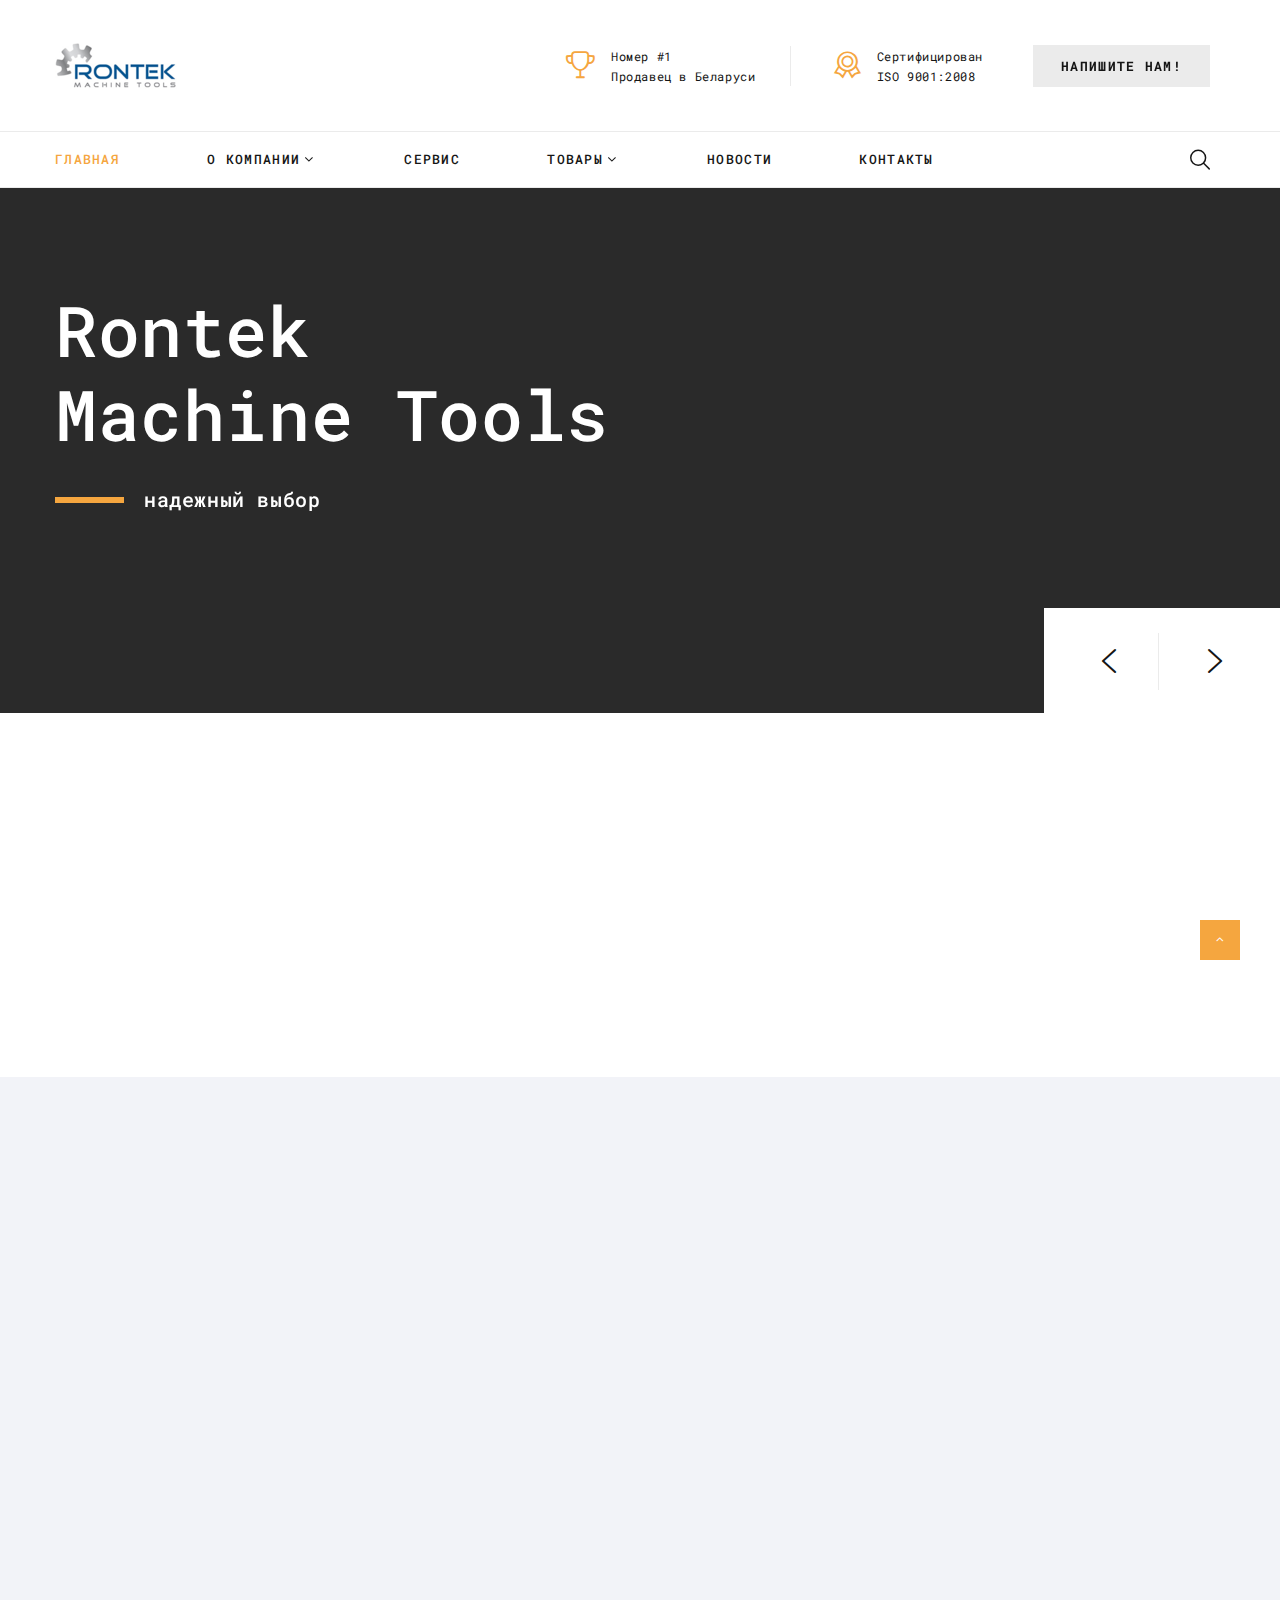
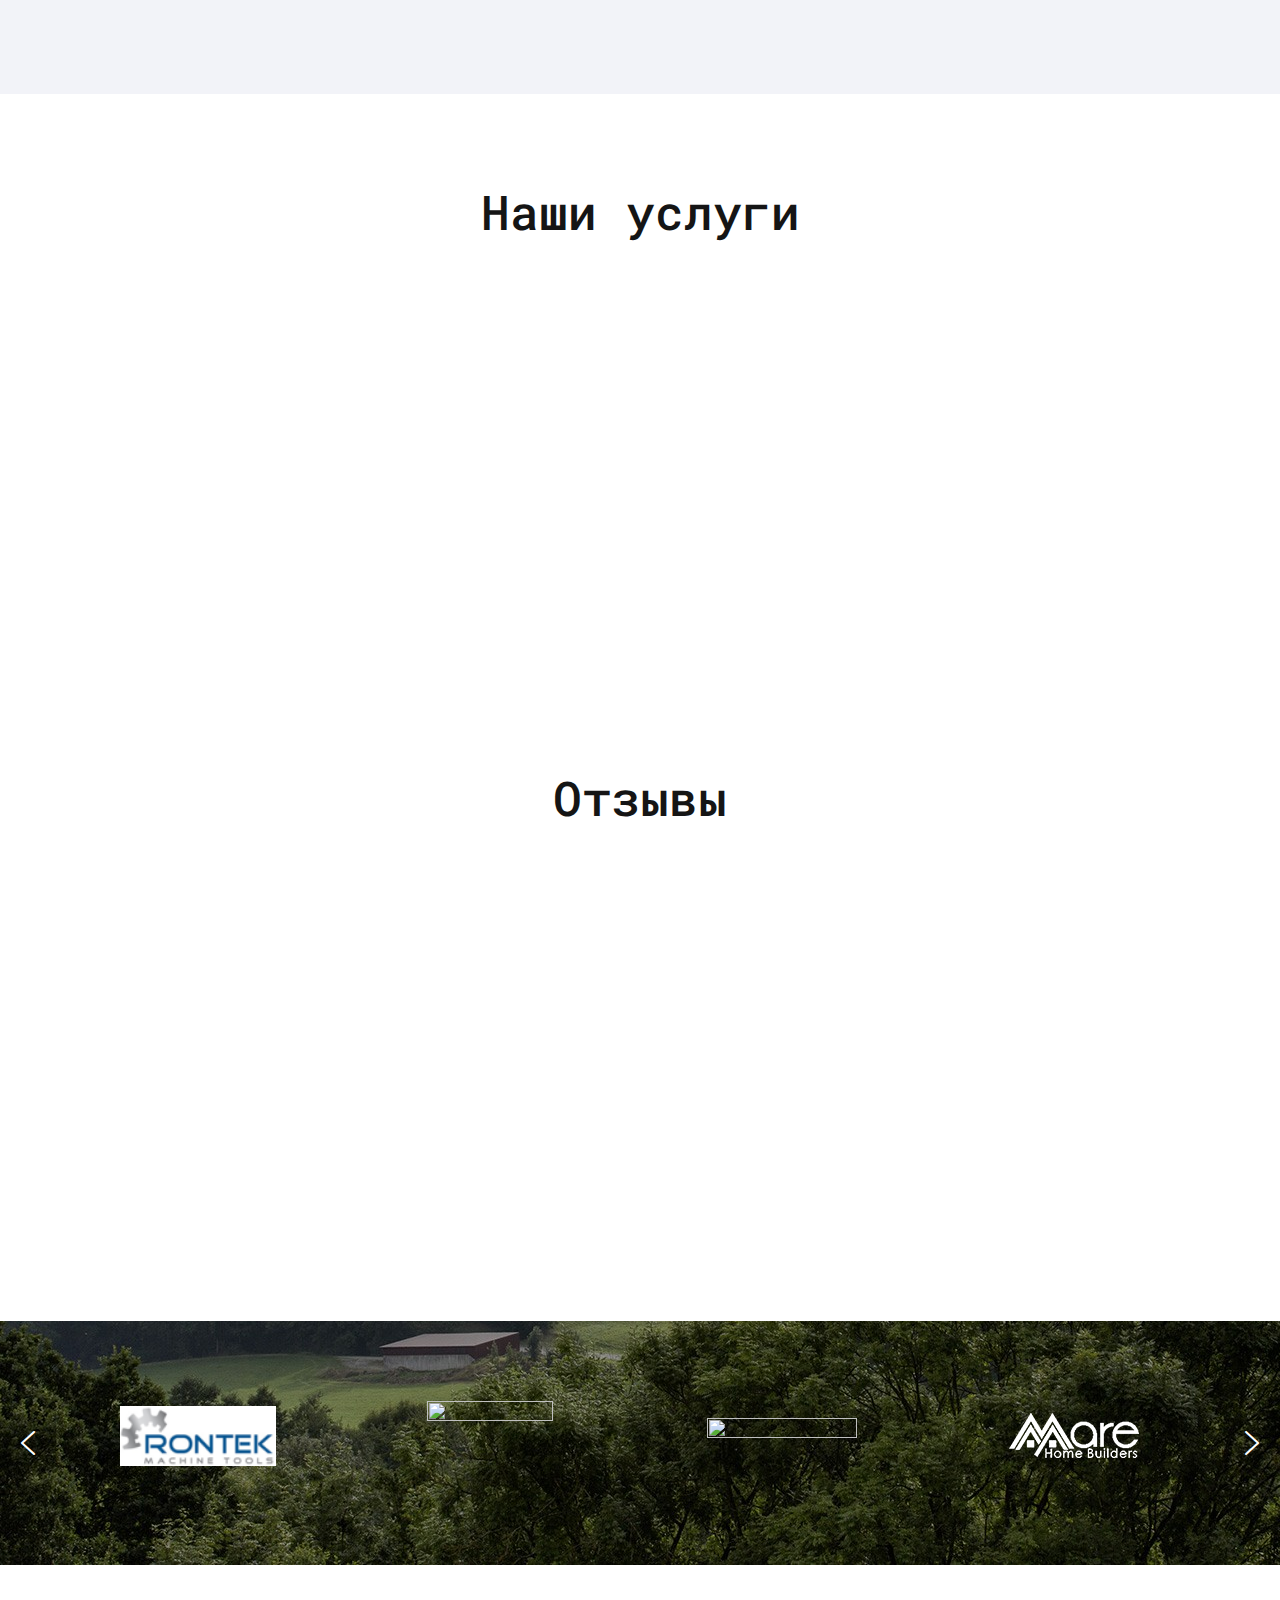
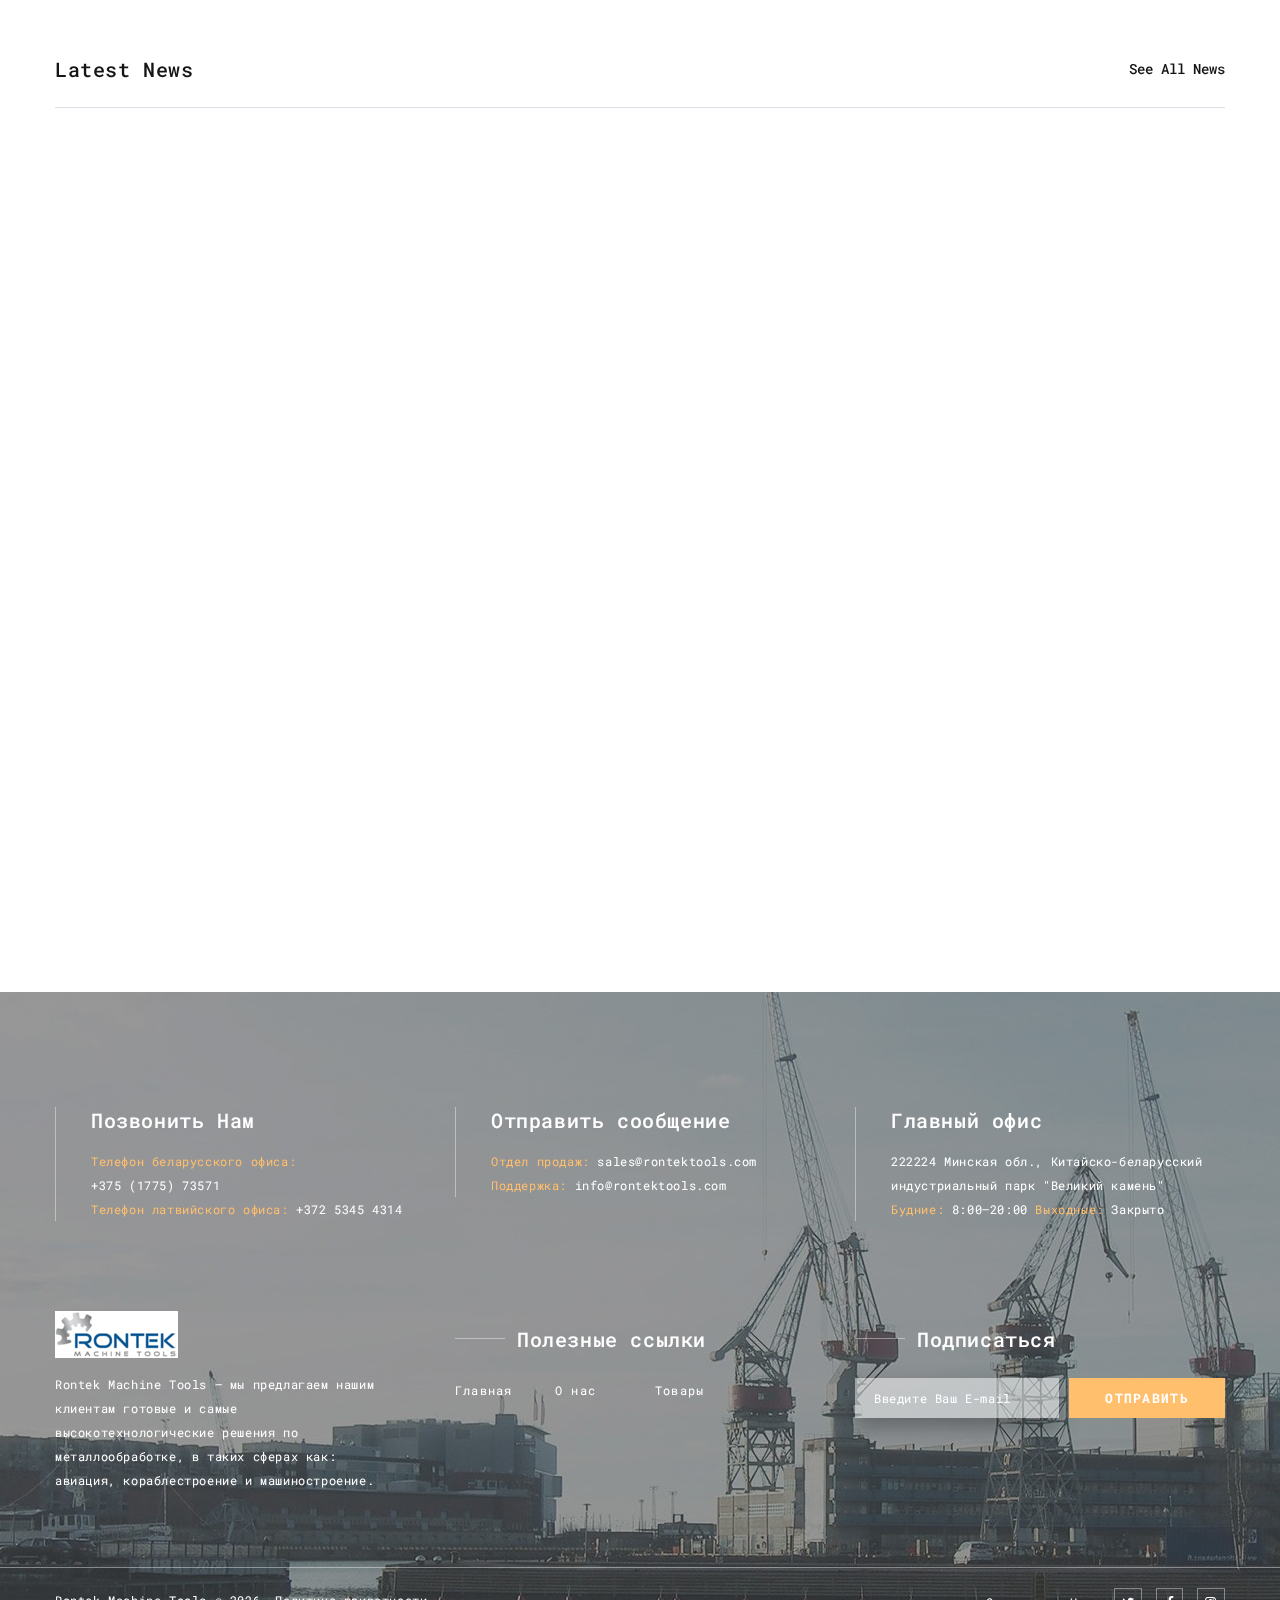
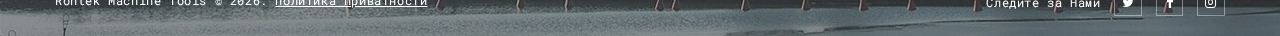
==== index.html @ a6668948 "bugs fixed" ====
<!DOCTYPE html>
<html class="wide wow-animation" lang="en">
  <head>
    <!-- Site Title-->
    <title>Rontek</title>
    <meta name="format-detection" content="telephone=no">
    <meta name="viewport" content="width=device-width, height=device-height, initial-scale=1.0">
    <meta http-equiv="X-UA-Compatible" content="IE=edge">
    <meta charset="utf-8">
    <link rel="icon" href="images/favicon.ico" type="image/x-icon">
    <!-- Stylesheets-->
    <link rel="stylesheet" type="text/css" href="//fonts.googleapis.com/css?family=Roboto+Mono:300,400,500,700">
    <link rel="stylesheet" href="css/bootstrap.css">
    <link rel="stylesheet" href="css/style.css">
		<!--[if lt IE 10]>
    <div style="background: #212121; padding: 10px 0; box-shadow: 3px 3px 5px 0 rgba(0,0,0,.3); clear: both; text-align:center; position: relative; z-index:1;"><a href="http://windows.microsoft.com/en-US/internet-explorer/"><img src="images/ie8-panel/warning_bar_0000_us.jpg" border="0" height="42" width="820" alt="You are using an outdated browser. For a faster, safer browsing experience, upgrade for free today."></a></div>
    <script src="js/html5shiv.min.js"></script>
		<![endif]-->
  </head>
  <body>
    <!-- Page Loader-->
    <div id="page-loader">
      <div class="page-loader-logo">
        <div class="brand">
          <div class="brand__name"><img src="images/logo-123x47.png" alt="" width="123" height="47"/>
          </div>
        </div>
      </div>
      <div class="page-loader-body">
        <div id="loadingProgressG">
          <div class="loadingProgressG" id="loadingProgressG_1"></div>
        </div>
      </div>
    </div>
    <!-- Page-->
    <div class="page">
      <!-- Page Header -->
      <header class="page-header section">
        <!-- RD Navbar-->
        <div class="rd-navbar-wrap">
          <nav class="rd-navbar" data-layout="rd-navbar-fixed" data-sm-layout="rd-navbar-fixed" data-sm-device-layout="rd-navbar-fixed" data-md-layout="rd-navbar-static" data-md-device-layout="rd-navbar-fixed" data-lg-device-layout="rd-navbar-static" data-lg-layout="rd-navbar-static" data-stick-up-clone="false" data-md-stick-up-offset="113px" data-lg-stick-up-offset="138px" data-md-stick-up="true" data-lg-stick-up="true">
            <div class="rd-navbar-aside-outer">
              <div class="rd-navbar-aside">
                <!-- RD Navbar Panel -->
                <div class="rd-navbar-panel">
                  <button class="rd-navbar-toggle" data-rd-navbar-toggle=".rd-navbar-nav-wrap"><span></span></button>
                  <!-- RD Navbar Brand-->
                  <div class="rd-navbar-brand"><a class="brand" href="index.html">
                      <div class="brand__name"><img src="images/logo-123x47.png" alt="" width="123" height="47"/>
                      </div></a></div>
                </div>
                <!-- RD Navbar Content-->
                <div class="rd-navbar-content-outer">
                  <div class="rd-navbar-content__toggle rd-navbar-static--hidden" data-rd-navbar-toggle=".rd-navbar-content"><span></span></div>
                  <div class="rd-navbar-content">
                    <ul class="rd-navbar-items-list"> 
                      <li>
                        <div class="unit unit-spacing-sm unit-horizontal unit-middle">
                          <div class="unit__left"><span class="icon icon-md icon-primary fl-bigmug-line-trophy55"></span></div>
                          <div class="unit__body">
                            <p>Номер #1 <br> Продавец в Беларуси </p>
                          </div>
                        </div>
                      </li>
                      <li>
                        <div class="unit unit-spacing-sm unit-horizontal unit-middle">
                          <div class="unit__left"><span class="icon icon-md icon-primary fl-bigmug-line-circular220"></span></div>
                          <div class="unit__body">
                            <p>Сертифицирован <br> ISO 9001:2008</p>
                          </div>
                        </div>
                      </li>
                    </ul>
                    <div class="rd-navbar-content__item"><a class="button button-xs button-lighter" href="contacts.html">Напишите нам!</a></div>
                  </div>
                </div>
              </div>
            </div>
            <div class="rd-navbar-main-outer">
              <div class="rd-navbar-main">
                <!-- RD Navbar Nav -->
                <div class="rd-navbar-nav-wrap">
                  <!-- RD Navbar Search-->
                  <div class="rd-navbar-search rd-navbar-search-toggled">
                    <button class="rd-navbar-search-toggle" data-rd-navbar-toggle=".rd-navbar-search"></button>
                    <form class="rd-search" action="search-results.html" data-search-live="rd-search-results-live" method="GET">
                      <div class="form-wrap">
                        <input class="form-input" id="rd-navbar-search-form-input" type="text" name="s" autocomplete="off">
                        <label class="form-label" for="rd-navbar-search-form-input">Поиск...</label>
                      </div>
                      <button class="rd-navbar-search-submit" type="submit"></button>
                      <div class="rd-search-results-live" id="rd-search-results-live"></div>
                    </form>
                  </div>
                  <!-- RD Navbar Nav-->
                  <ul class="rd-navbar-nav">
                    <li class="active"><a href="index.html">Главная</a>
                    </li>
                    <li><a href="coming-soon.html">о компании</a>
                      <!-- RD Navbar Dropdown-->
                      <ul class="rd-navbar-dropdown">
                        <li><a href="coming-soon.html">Руководство</a>
                        </li>
                        <li><a href="coming-soon.html">Отзывы</a>
                        </li>
                      </ul>
                    </li>
                    <li><a href="coming-soon.html">Сервис</a>
                    </li>
                    <li><a href="products.html">Товары</a>
                      <!-- RD Navbar Dropdown-->
                      <ul class="rd-navbar-dropdown">
                          <li>
                              <a href="">Rontek</a>
                              <ul class="rd-navbar-dropdown">
                                  <li><a href="HY-GMC.html">HY-GMC</a></li>
                                  <li><a href="HY-VMC.html">HY-VMC</a></li>
                                  <li><a href="HY-VMB.html">HY-VMB</a></li>
                                  <li><a href="RY-GMB.html">RY-GMB</a></li>
                              </ul>
                          </li>
                      </ul>
                    </li>
                    <li><a href="coming-soon.html">Новости</a>
                      <!-- RD Navbar Dropdown-->
<!--                      <ul class="rd-navbar-dropdown">-->
<!--                        <li><a href="single-post.html">Single post</a>-->
<!--                        </li>-->
<!--                      </ul>-->
                    </li>
                    <li><a href="contacts.html">Контакты</a>
                    </li>
<!--                    <li><a href="#">Pages</a>-->
<!--                      <!-- RD Navbar Megamenu-->-->
<!--                      <ul class="rd-navbar-megamenu">-->
<!--                        <li>  -->
<!--                          <h5 class="rd-megamenu-header">Pages 1</h5>-->
<!--                          <ul class="rd-megamenu-list"> -->
<!--                            <li><a href="careers.html">Careers</a></li>-->
<!--                            <li><a href="top-management.html">Top management</a></li>-->
<!--                            <li><a href="invest.html">Invest</a></li>-->
<!--                            <li><a href="testimonials.html">Testimonials</a></li>-->
<!--                            <li><a href="news.html">News</a></li>-->
<!--                            <li><a href="single-post.html">Single post</a></li>-->
<!--                          </ul>-->
<!--                        </li>-->
<!--                        <li>  -->
<!--                          <h5 class="rd-megamenu-header">Pages 2</h5>-->
<!--                          <ul class="rd-megamenu-list"> -->
<!--                            <li><a href="404-page.html">404 page</a></li>-->
<!--                            <li><a href="coming-soon.html">Coming soon</a></li>-->
<!--                            <li><a href="maintenance.html">Maintenance</a></li>-->
<!--                            <li><a href="sitemap.html">Sitemap</a></li>-->
<!--                            <li><a href="search-results.html">Search results</a></li>-->
<!--                            <li><a href="privacy-policy.html">Privacy policy</a></li>-->
<!--                          </ul>-->
<!--                        </li>-->
<!--                        <li>  -->
<!--                          <h5 class="rd-megamenu-header">Elements</h5>-->
<!--                          <ul class="rd-megamenu-list"> -->
<!--                            <li><a href="buttons.html">Buttons</a></li>-->
<!--                            <li><a href="forms.html">Forms</a></li>-->
<!--                            <li><a href="grid-system.html">Grid system</a></li>-->
<!--                            <li><a href="progress-bars.html">Progress bars</a></li>-->
<!--                            <li><a href="tables.html">Tables</a></li>-->
<!--                            <li><a href="tabs-&amp;-accordions.html">Tabs &amp; accordions</a></li>-->
<!--                            <li><a href="typography.html">Typography</a></li>-->
<!--                          </ul>-->
<!--                        </li>-->
<!--                        <li>  -->
<!--                          <h5 class="rd-megamenu-header">Layouts</h5>-->
<!--                          <ul class="rd-megamenu-list"> -->
<!--                            <li><a href="header-default.html">Header Default</a></li>-->
<!--                            <li><a href="header-fullwidth.html">Header Fullwidth</a></li>-->
<!--                            <li><a href="header-sidebar.html">Header Sidebar</a></li>-->
<!--                            <li><a href="footer-modern.html">Footer Modern</a></li>-->
<!--                            <li><a href="footer-corporate.html">Footer Corporate</a></li>-->
<!--                            <li><a href="footer-classic.html">Footer Classic</a></li>-->
<!--                          </ul>-->
<!--                        </li>-->
<!--                      </ul>-->
<!--                    </li>-->
                  </ul>
                </div>
              </div>
            </div>
          </nav>
        </div>
      </header>
      <!-- Swiper -->
      <section class="section swiper-slider_style-1">
        <div class="swiper-container swiper-slider swiper-slider_height-1" data-loop="true" data-autoplay="false" data-simulate-touch="false" data-additional-slides="0" data-custom-prev="#swiper-prev" data-custom-next="#swiper-next" data-custom-slide-effect="interLeaveEffect">
          <div class="swiper-wrapper">
            <div class="swiper-slide bg-gray-dark">
              <div class="slide-inner" style="background-image: url(images/Header-1.jpg);">
                <div class="swiper-slide-caption">
                  <div class="shell">
                    <h1 data-caption-animate="fadeInUpSmall">Rontek <br> Machine Tools</h1>
                    <div class="object-decorated"><span class="object-decorated__divider" data-caption-animate="fadeInRightSmall" data-caption-delay="300"></span>
                      <h4 data-caption-animate="fadeInRightSmall" data-caption-delay="550">надежный выбор</h4>
                    </div>
                  </div>
                </div>
              </div>
            </div>
            <div class="swiper-slide bg-gray-dark">
              <div class="slide-inner" style="background-image: url(images/Header-2.jpg);">
                <div class="swiper-slide-caption">
                  <div class="shell">
                    <h1 data-caption-animate="fadeInUpSmall">Высокотехнологичные <br> Решения</h1>
                    <div class="object-decorated"><span class="object-decorated__divider" data-caption-animate="fadeInRightSmall" data-caption-delay="300"></span>
                      <h4 data-caption-animate="fadeInRightSmall" data-caption-delay="550">для Вашего производства</h4>
                    </div>
                  </div>
                </div>
              </div>
            </div>
            <div class="swiper-slide bg-gray-dark">
              <div class="slide-inner" style="background-image: url(images/Header-3.jpg);">
                <div class="swiper-slide-caption">
                  <div class="shell">
                    <h1 data-caption-animate="fadeInUpSmall">Индивидуальный <br> Подход</h1>
                    <div class="object-decorated"> <span class="object-decorated__divider" data-caption-animate="fadeInRightSmall" data-caption-delay="300"></span>
                      <h4 data-caption-animate="fadeInRightSmall" data-caption-delay="550">к каждому покупателю</h4>
                    </div>
                  </div>
                </div>
              </div>
            </div>
          </div>
          <div class="swiper-pagination"></div>
        </div>
        <div class="swiper-navigation swiper-navigation_modern">
          <div class="swiper-button-prev" id="swiper-prev"></div>
          <div class="swiper-button-next" id="swiper-next"></div>
        </div>
      </section>

      <!-- Production-->
      <section class="section section-md bg-white">
        <div class="shell shell-wide wow fadeInUpSmall" data-wow-offset="150">
          <!-- Owl Carousel-->
          <div class="owl-carousel owl-carousel_style-2" data-items="1" data-sm-items="2" data-md-items="3" data-lg-items="4" data-dots="true" data-nav="false" data-stage-padding="15" data-loop="true" data-margin="30" data-mouse-drag="false">
            <div class="item"><a class="thumb-corporate" href="HY-GMC.html">
                <div class="thumb-corporate__inner"><img src="images/Product HY-GMC.jpg" alt="" width="370" height="303"/>
                </div>
                <p class="thumb-corporate__title">HY-GMC серия</p></a></div>
            <div class="item"><a class="thumb-corporate" href="HY-VMC.html">
                <div class="thumb-corporate__inner"><img src="images/Product HY-VMC.jpg" alt="" width="370" height="303"/>
                </div>
                <p class="thumb-corporate__title">HY-VMC серия</p></a></div>
            <div class="item"><a class="thumb-corporate" href="HY-VMB.html">
                <div class="thumb-corporate__inner"><img src="images/Product HY-VMB.png" alt="" width="370" height="303"/>
                </div>
                <p class="thumb-corporate__title">HY-VMB серия</p></a></div>
            <div class="item"><a class="thumb-corporate" href="RY-GMB.html">
                <div class="thumb-corporate__inner"><img src="images/Product RY-GMB.jpg" alt="" width="370" height="303"/>
                </div>
                <p class="thumb-corporate__title">RY-GMB серия</p></a></div>
          </div>
        </div>
      </section>

      <!-- На рынке с 2017-->
      <section class="section section-md bg-gray-4">
        <div class="shell">
          <div class="range range-50 range-sm-center range-md-reverse range-md-justify range-md-middle">
            <div class="cell-sm-10 cell-md-6 cell-lg-5 wow fadeInRight">
              <div class="block-wrap-1">
                <h2><span>На рынке</span><span class="object-decorated object-decorated_inline" style="max-width: 125px;"><span class="object-decorated__divider"></span><span class="heading-5">начиная с 2017 </span></span></h2>
                <p>Компания “Rontek machine tools” была основана в 2017, на территории Индустриального парка “Великий камень“ и представляет собой высокотехнологичное машиностроительное производство, специализирующееся в разработке и производстве высокоточных обрабатывающих центров с системой ЧПУ. </p>
                <div class="group-lg group-middle"><a class="button button-primary" href="contacts.html">Контакт</a>
                  <div>
                    <div class="unit unit-horizontal unit-middle unit-spacing-xs">
                      <div class="unit__left" style="font-size: 0;"><a class="link link-video" href="//vimeo.com/160237084" data-lightbox="iframe"></a></div>
                      <div class="unit__body">
                        <h5>Видео <br> Презентация</h5>
                      </div>
                    </div>
                  </div>
                </div>
              </div>
            </div>
            <div class="cell-sm-10 cell-md-6 wow fadeInLeft">
              <div class="grid-layout-2x2">
                <div class="grid-item">
                  <!-- Box counter-->
                  <article class="box-counter-modern">
                    <div class="box-counter-modern__wrap">
                      <div class="counter" data-zero="true">17</div>
                    </div>
                    <p class="box-counter-modern__title">Years in the industry</p>
                  </article>
                </div>
                <div class="grid-item">
                  <!-- Box counter-->
                  <article class="box-counter-modern">
                    <div class="box-counter-modern__wrap">
                      <div class="counter" data-zero="true">35</div>
                    </div>
                    <p class="box-counter-modern__title">Partners worldwide</p>
                  </article>
                </div>
                <div class="grid-item">
                  <!-- Box counter-->
                  <article class="box-counter-modern">
                    <div class="box-counter-modern__wrap"><span>#</span><span class="big">01</span></div>
                    <p class="box-counter-modern__title">Supplier in Europe</p>
                  </article>
                </div>
                <div class="grid-item">
                  <!-- Box counter-->
                  <article class="box-counter-modern">
                    <div class="box-counter-modern__wrap">
                      <div class="counter" data-zero="true">264</div>
                    </div>
                    <p class="box-counter-modern__title">Successful projects</p>
                  </article>
                </div>
              </div>
            </div>
          </div>
        </div>
      </section>

      <!-- Our Projects-->
      <section class="section section-md bg-white text-center">
        <div class="shell-fullwidth">
          <h2>Наши услуги</h2>
          <!-- Owl Carousel-->
          <div class="owl-carousel owl-carousel_style-2 wow fadeIn" data-items="1" data-sm-items="2" data-md-items="3" data-lg-items="4" data-dots="true" data-nav="true" data-loop="true" data-stage-padding="0" data-sm-stage-padding="20" data-md-stage-padding="0" data-sm-margin="15" data-lg-margin="0" data-mouse-drag="false">
            <div class="thumb-janez">
              <figure class="thumb-janez__image-wrap"><img src="images/project-1-481x383.jpg" alt="" width="481" height="383"/>
              </figure>
              <div class="thumb-janez__content bg-gray-dark">
                <div class="thumb-janez__content-inner">
                  <h5><a href="#">Производство станков</a></h5>
                  <p>Мы производим надежные станки для того, чтобы Ваше производство было успешным.</p><a class="button button-xs button-darker" href="products.html">Подробнее</a>
                </div>
              </div>
            </div>
            <div class="thumb-janez">
              <figure class="thumb-janez__image-wrap"><img src="images/project-2-481x383.jpg" alt="" width="481" height="383"/>
              </figure>
              <div class="thumb-janez__content bg-gray-dark">
                <div class="thumb-janez__content-inner">
                  <h5><a href="#">Сервис станков</a></h5>
                  <p>Наша компания предоставляет лучший сервис произведенной продукции.</p><a class="button button-xs button-darker" href="#">Подробнее</a>
                </div>
              </div>
            </div>
            <div class="thumb-janez">
              <figure class="thumb-janez__image-wrap"><img src="images/project-3-481x383.jpg" alt="" width="481" height="383"/>
              </figure>
              <div class="thumb-janez__content bg-gray-dark">
                <div class="thumb-janez__content-inner">
                  <h5><a href="#">Доставка</a></h5>
                  <p>Rontek Machine Tools будет рада доставить станок в целости и сохранности в любую точку мира.</p><!--<a class="button button-xs button-darker" href="#">read more</a>-->
                </div>
              </div>
            </div>
            <div class="thumb-janez">
              <figure class="thumb-janez__image-wrap"><img src="images/project-4-480x383.jpg" alt="" width="480" height="383"/>
              </figure>
              <div class="thumb-janez__content bg-gray-dark">
                <div class="thumb-janez__content-inner">
                  <h5><a href="#">Индивидуальный подход</a></h5>
                  <p>Мы гарантируем индивидуальный подход к каждому клиенту.</p>
<!--                  <a class="button button-xs button-darker" href="#">read more</a>-->
                </div>
              </div>
            </div>
          </div>
        </div>
      </section>

      <!-- Testimonials-->
      <section class="section section-md bg-white text-center">
        <div class="shell">
          <h2>Отзывы</h2>
          <div class="range range-50">
            <div class="cell-sm-6 cell-md-4 wow fadeInUpSmall"> 
                    <!-- Quote creative-->
                    <article class="quote-creative">
                      <div class="quote-creative__header">
                        <div class="quote-creative__image-wrap"><img class="quote-creative__image" src="images/testimonials-1-88x88.jpg" alt="" width="88" height="88"/>
                        </div>
                      </div>
                      <div class="quote-creative__main">
                        <p class="q">Alfa Industries is a company that we can rely on.  We often have to react to customer needs quickly and we know that they will take care of us even at a moment’s notice.</p>
                        <ul class="quote-creative__meta">
                          <li><span class="cite">Jeffrey Neddery</span></li>
                          <li><span class="small">CEO “BTC Ltd.”</span></li>
                        </ul>
                      </div>
                    </article>
            </div>
            <div class="cell-sm-6 cell-md-4 wow fadeInUpSmall" data-wow-delay=".2s">
                    <!-- Quote creative-->
                    <article class="quote-creative">
                      <div class="quote-creative__header">
                        <div class="quote-creative__image-wrap"><img class="quote-creative__image" src="images/testimonials-2-88x88.jpg" alt="" width="88" height="88"/>
                        </div>
                      </div>
                      <div class="quote-creative__main">
                        <p class="q">Alfa Industries is a partner we can trust. People do business with people they know and trust. That's why we partner with this industrial company on everything.</p>
                        <ul class="quote-creative__meta">
                          <li><span class="cite">John Williams</span></li>
                          <li><span class="small">CEO “InterInverse”</span></li>
                        </ul>
                      </div>
                    </article>
            </div>
            <div class="cell-sm-6 cell-md-4 wow fadeInUpSmall" data-wow-delay=".3s">
                    <!-- Quote creative-->
                    <article class="quote-creative">
                      <div class="quote-creative__header">
                        <div class="quote-creative__image-wrap"><img class="quote-creative__image" src="images/testimonials-3-88x88.jpg" alt="" width="88" height="88"/>
                        </div>
                      </div>
                      <div class="quote-creative__main">
                        <p class="q">I have worked with many companies offering supplemental industrial services, and out of all those companies you were one who really stood out from the rest.</p>
                        <ul class="quote-creative__meta">
                          <li><span class="cite">Will Peters</span></li>
                          <li><span class="small">CEO “Betaworks”</span></li>
                        </ul>
                      </div>
                    </article>
            </div>
          </div>
        </div>
      </section>

      <!-- Brands-->
      <section class="section parallax-container bg-gray-dark">
        <div class="material-parallax"><img src="images/parallax-1.jpg" alt=""/></div>
        <div class="parallax-content">
          <div class="section-sm owl-outer-navigation-wrap">
            <div class="shell">
              <!-- Owl Carousel-->
              <div class="owl-carousel owl-carousel_style-1 text-center" data-items="1" data-xs-items="2" data-sm-items="3" data-md-items="4" data-dots="true" data-nav="true" data-stage-padding="15" data-loop="true" data-margin="30" data-mouse-drag="false" data-nav-custom="#owl-carousel-nav">
                <div class="item"><a class="link-image" href="#"><img src="images/brand-1-156x45_inverse.png" alt="" width="156" height="45"/></a></div>
                <div class="item"><a class="link-image" href="http://www.rottlermfg.com/"><img src="images/partner-1.png" alt="" width="126" height="69"/></a></div>
                <div class="item"><a class="link-image" href="http://www.marlamachinery.com/en"><img src="images/partner-2.png" alt="" width="150" height="36"/></a></div>
                <div class="item"><a class="link-image" href="#"><img src="images/brand-4-130x45_inverse.png" alt="" width="130" height="45"/></a></div>
              </div>
            </div>
            <div class="owl-outer-navigation" id="owl-carousel-nav"><a class="owl-arrow owl-arrow-prev fl-budicons-free-left161" href="#"></a><a class="owl-arrow owl-arrow-next fl-budicons-free-right163" href="#"></a></div>
          </div>
        </div>
      </section>


      <!-- Latest News-->
      <section class="section section-md bg-white">
        <div class="shell">
          <!-- Section Header-->
          <div class="section__header">
            <h4>Latest News</h4>
            <div class="section__header-element"><a class="link link-md" href="news.html">See All News </a></div>
          </div>
          <div class="range range-50">
            <div class="cell-sm-6 cell-md-4 wow fadeInRightSmall">
              <!-- Post minimal-->
              <article class="post-minimal">
                <time class="post-minimal__time" datetime="2017">April 13, 2017</time>
                <div class="post-minimal__divider"></div>
                <h6 class="post-minimal__title"><a href="single-post.html">The Fourth Industrial Revolution: What's in Store for Manufacturers?</a></h6>
                <p>The mankind now finds itself standing on a verge of such a scale of a technological...</p><a class="button button-xs button-lighter" href="single-post.html">read more</a>
              </article>
            </div>
            <div class="cell-sm-6 cell-md-4 wow fadeInRightSmall" data-wow-delay=".1s">
              <!-- Post minimal-->
              <article class="post-minimal">
                <time class="post-minimal__time" datetime="2017">March 25, 2017</time>
                <div class="post-minimal__divider"></div>
                <h6 class="post-minimal__title"><a href="single-post.html">Design and Advanced Materials As a Driver of Innovation</a></h6>
                <p>In recent years advanced materials have emerged and are having a major impact on...</p><a class="button button-xs button-lighter" href="single-post.html">read more</a>
              </article>
            </div>
            <div class="cell-sm-6 cell-md-4 wow fadeInRightSmall" data-wow-delay=".2s">
              <!-- Post minimal-->
              <article class="post-minimal">
                <time class="post-minimal__time" datetime="2017">February 1, 2017</time>
                <div class="post-minimal__divider"></div>
                <h6 class="post-minimal__title"><a href="single-post.html">Multitasking Materials in Future Construction and Architecture</a></h6>
                <p>Installations are often a practically invisible part of a building. Miles of...</p><a class="button button-xs button-lighter" href="single-post.html">read more</a>
              </article>
            </div>
          </div>
        </div>
      </section>

      <!-- RD Google Map-->
      <section class="section">
        <div class="rd-google-map rd-google-map__model" data-zoom="6" data-x="55.873486" data-y="26.516271">
          <ul class="map_locations">
            <li data-y="53.836993" data-x=" 28.012637">
              <p>Индустриальный парк "Великий камень".</p>
            </li>
            <li data-y="58.375351" data-x="24.553329">
              <p>Papiniidu 5, 80010 Pärnu, Estonia.</p>
            </li>
          </ul>
        </div>
      </section>
      <!-- Page Footer-->
      <footer class="section footer-modern parallax-container bg-gray-3">
        <div class="material-parallax"><img src="images/bg-image-3.jpg" alt=""></div>
        <div class="parallax-content">
          <div class="footer-modern__inner">
            <div class="shell">
              <div class="range range-xs-center range-90">
                <div class="cell-xs-10 cell-sm-6 cell-md-4">
                  <!-- Box decorated-->
                  <article class="box-decorated">
                    <h4 class="box-decorated__title">Позвонить Нам</h4>
                    <dl class="list-terms-inline">
                      <dt>Телефон беларусского офиса</dt>
                      <dd><a href="callto:+375(1775)73571">+375 (1775) 73571</a></dd>
                    </dl>
                    <dl class="list-terms-inline">
                      <dt>Телефон латвийского офиса</dt>
                      <dd><a href="callto:+37253454314">+372 5345 4314</a></dd>
                    </dl>
                  </article>
                </div>
                <div class="cell-xs-10 cell-sm-6 cell-md-4">
                  <!-- Box decorated-->
                  <article class="box-decorated">
                    <h4 class="box-decorated__title">Отправить сообщение</h4>
                    <dl class="list-terms-inline">
                      <dt>Отдел продаж</dt>
                      <dd><a href="mailto:sales@rontektools.com">sales@rontektools.com </a></dd>
                    </dl>
                    <dl class="list-terms-inline">
                      <dt>Поддержка</dt>
                      <dd><a href="mailto:#">info@rontektools.com</a></dd>
                    </dl>
                  </article>
                </div>
                <div class="cell-xs-10 cell-sm-6 cell-md-4">
                  <!-- Box decorated-->
                  <article class="box-decorated">
                    <h4 class="box-decorated__title">Главный офис</h4>
                    <p>222224 Минская обл., Китайско-беларусский индустриальный парк "Великий камень"</p>
                    <ul class="list-inline-0">
                      <li>
                        <dl class="list-terms-inline">
                          <dt>Будние</dt>
                          <dd>8:00–20:00</dd>
                        </dl>
                      </li>
                      <li>
                        <dl class="list-terms-inline"> 
                          <dt>Выходные</dt>
                          <dd>Закрыто</dd>
                        </dl>
                      </li>
                    </ul>
                  </article>
                </div>
                <div class="cell-xs-10 cell-sm-6 cell-md-4"><a class="brand" href="index.html">
                    <div class="brand__name"><img src="images/brand-1-156x45_inverse.png" alt="" width="123" height="47"/>
                    </div></a>
                  <p class="text-small">Rontek Machine Tools – мы предлагаем нашим клиентам готовые и самые высокотехнологические решения по металлообработке, в таких сферах как: авиация, кораблестроение и машиностроение.</p>
                </div>
                <div class="cell-xs-10 cell-sm-6 cell-md-4">
                  <h4 class="heading-decorated">Полезные ссылки</h4>
                  <ul class="list-nav">
                    <li><a href="index.html">Главная</a></li>
                    <li><a href="coming-soon.html">О нас</a>
                    </li>
<!--                    <li><a href="invest.html">Инвесторам</a>-->
<!--                    </li>-->
                    <li><a href="products.html">Товары</a>
                    </li>
<!--                    <li><a href="#">Медиа</a></li>-->
<!--                    <li><a href="careers.html">Вакансии</a>-->
<!--                    </li>-->
                  </ul>
                </div>
                <div class="cell-xs-10 cell-sm-6 cell-md-4">
                  <h4 class="heading-decorated">Подписаться</h4>
                  <!-- RD Mailform-->
                  <form class="rd-mailform rd-mailform_sm rd-mailform_inline" data-form-output="form-output-global" data-form-type="subscribe" method="post" action="bat/rd-mailform.php">
                    <div class="form-wrap">
                      <input class="form-input" id="footer-form-subscribe-email" type="email" name="email" data-constraints="@Email @Required">
                      <label class="form-label" for="footer-form-subscribe-email">Введите Ваш E-mail</label>
                    </div>
                    <button class="button button-secondary" type="submit">Отправить</button>
                  </form>
                </div>
              </div>
            </div>
            <div class="divider"></div>
            <div class="shell text-center">
              <div class="range range-20">
                <div class="cell-sm-6 text-sm-left">
                  <!-- Rights-->
                  <p class="rights"><span>Rontek Machine Tools</span><span>&nbsp;&copy;&nbsp;</span><span id="copyright-year"></span>.&nbsp;<br class="veil-xs"><a class="link-underline" href="privacy-policy.html">Политика приватности</a>
                  </p>
                </div>
                <div class="cell-sm-6 text-sm-right">
                  <ul class="list-inline-xxs">
                    <li>
                      <p>Следите за Нами</p>
                    </li>
                    <li><a class="icon icon-xs icon-style-modern fa fa-twitter" href="#"></a></li>
                    <li><a class="icon icon-xs icon-style-modern fa fa-facebook" href="#"></a></li>
                    <li><a class="icon icon-xs icon-style-modern fa fa-instagram" href="#"></a></li>
                  </ul>
                </div>
              </div>
            </div>
          </div>
        </div>
      </footer>
    </div>
    
    <!-- Global Mailform Output-->
    <div class="snackbars" id="form-output-global"></div>
    <!-- Javascript-->
    <script src="js/core.min.js"></script>
    <script src="js/script.js"></script>
  </body>
</html>
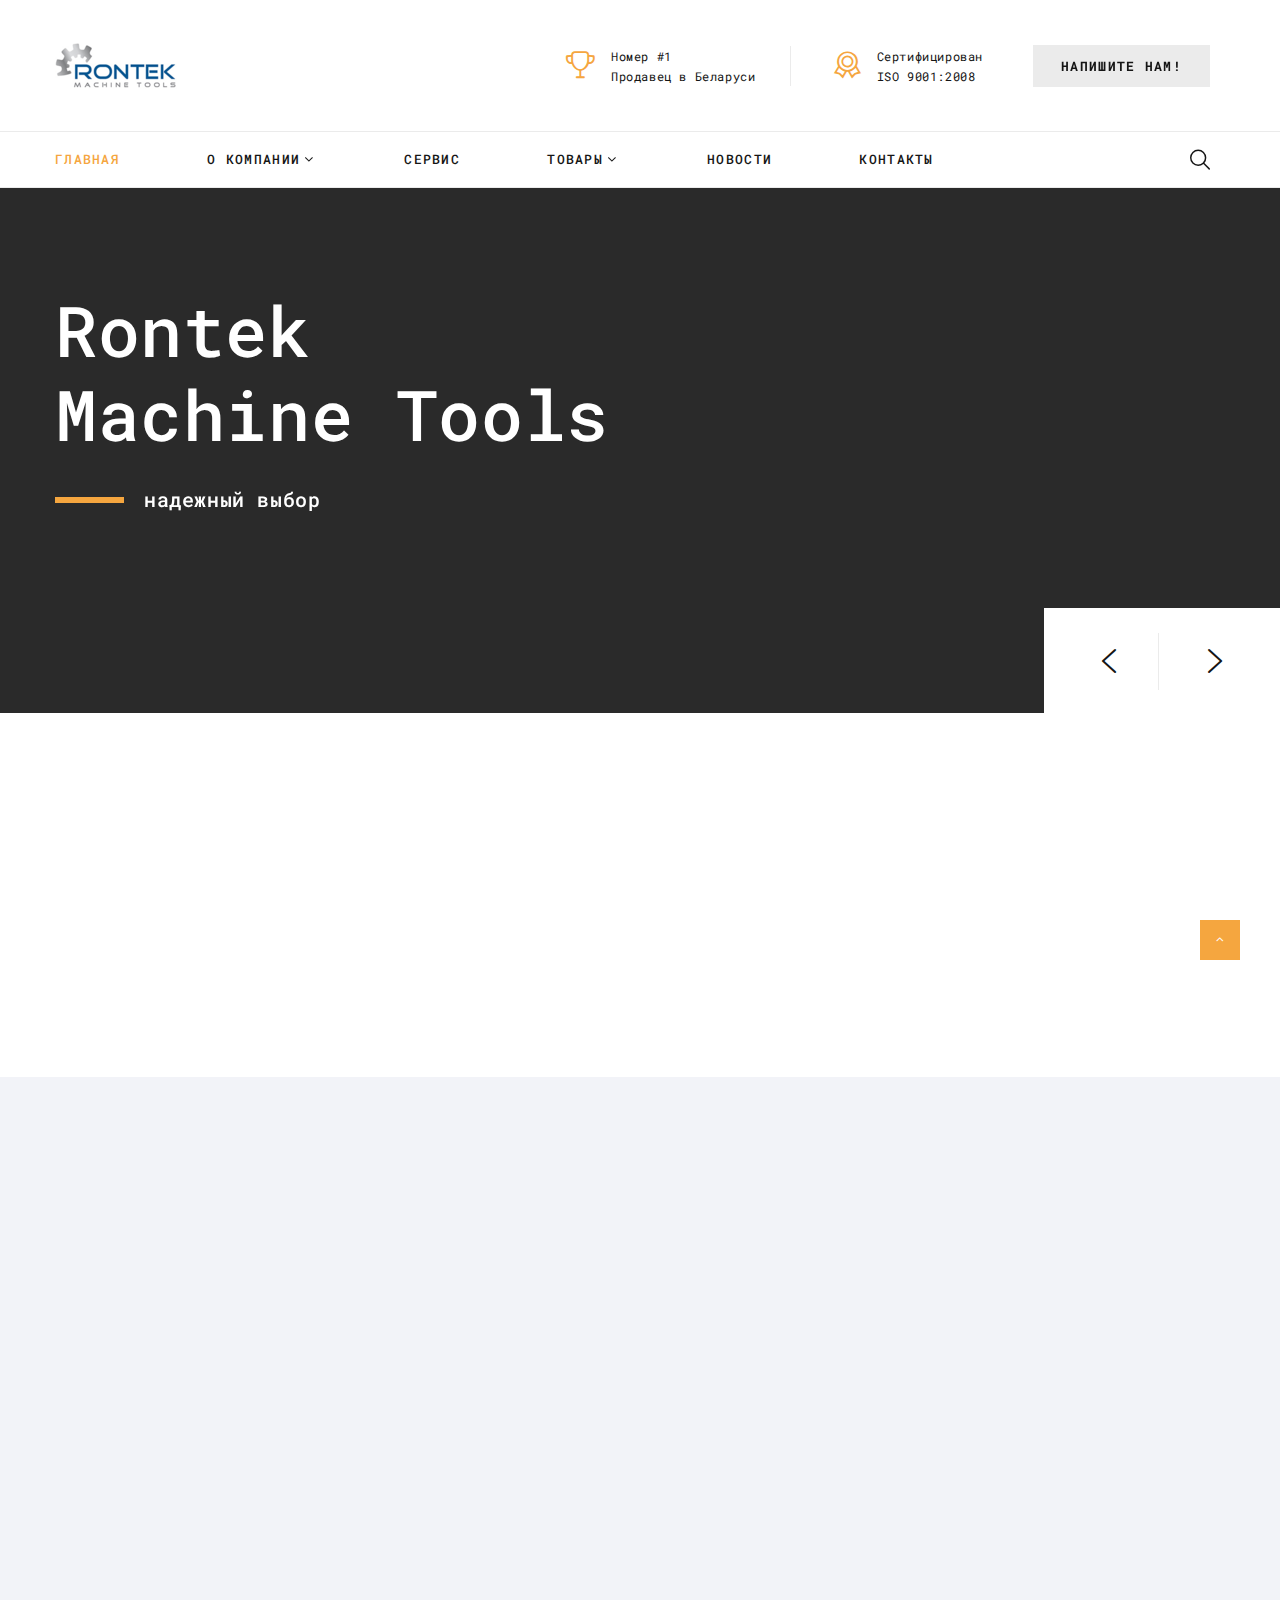
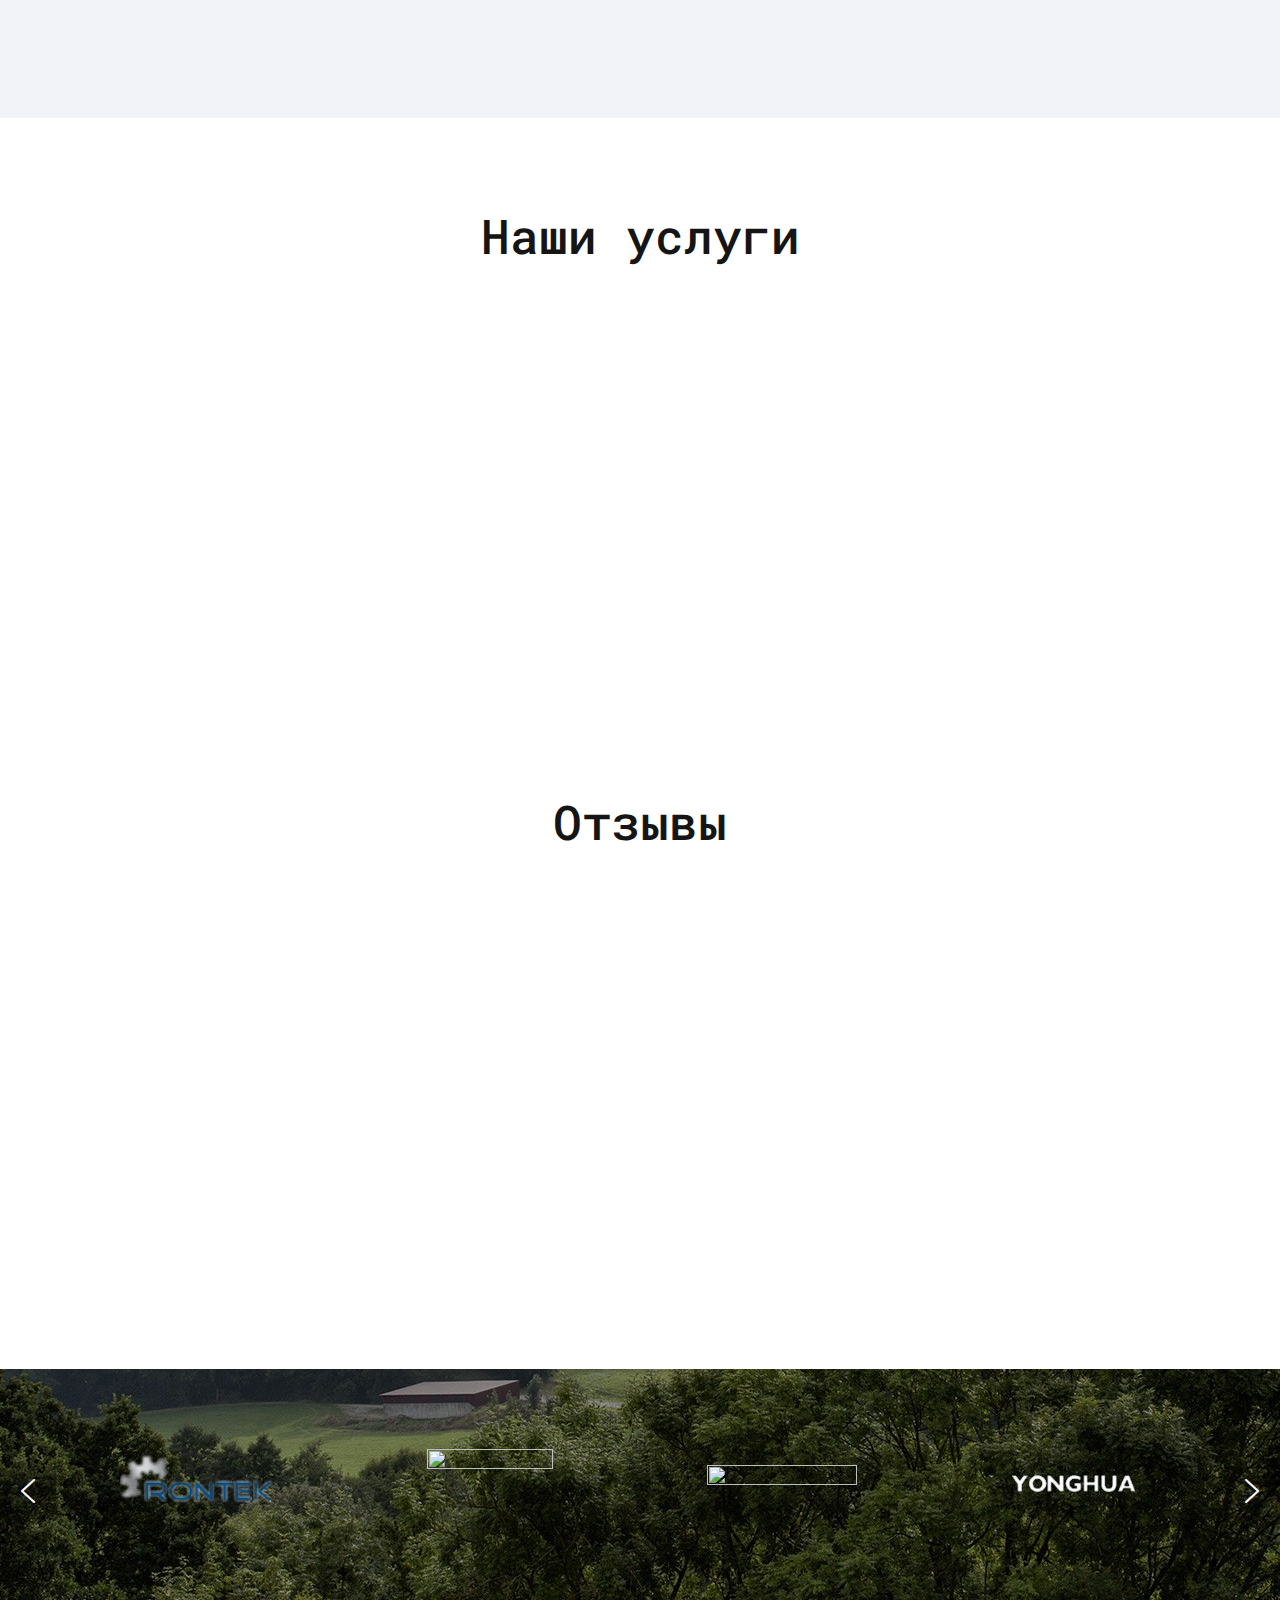
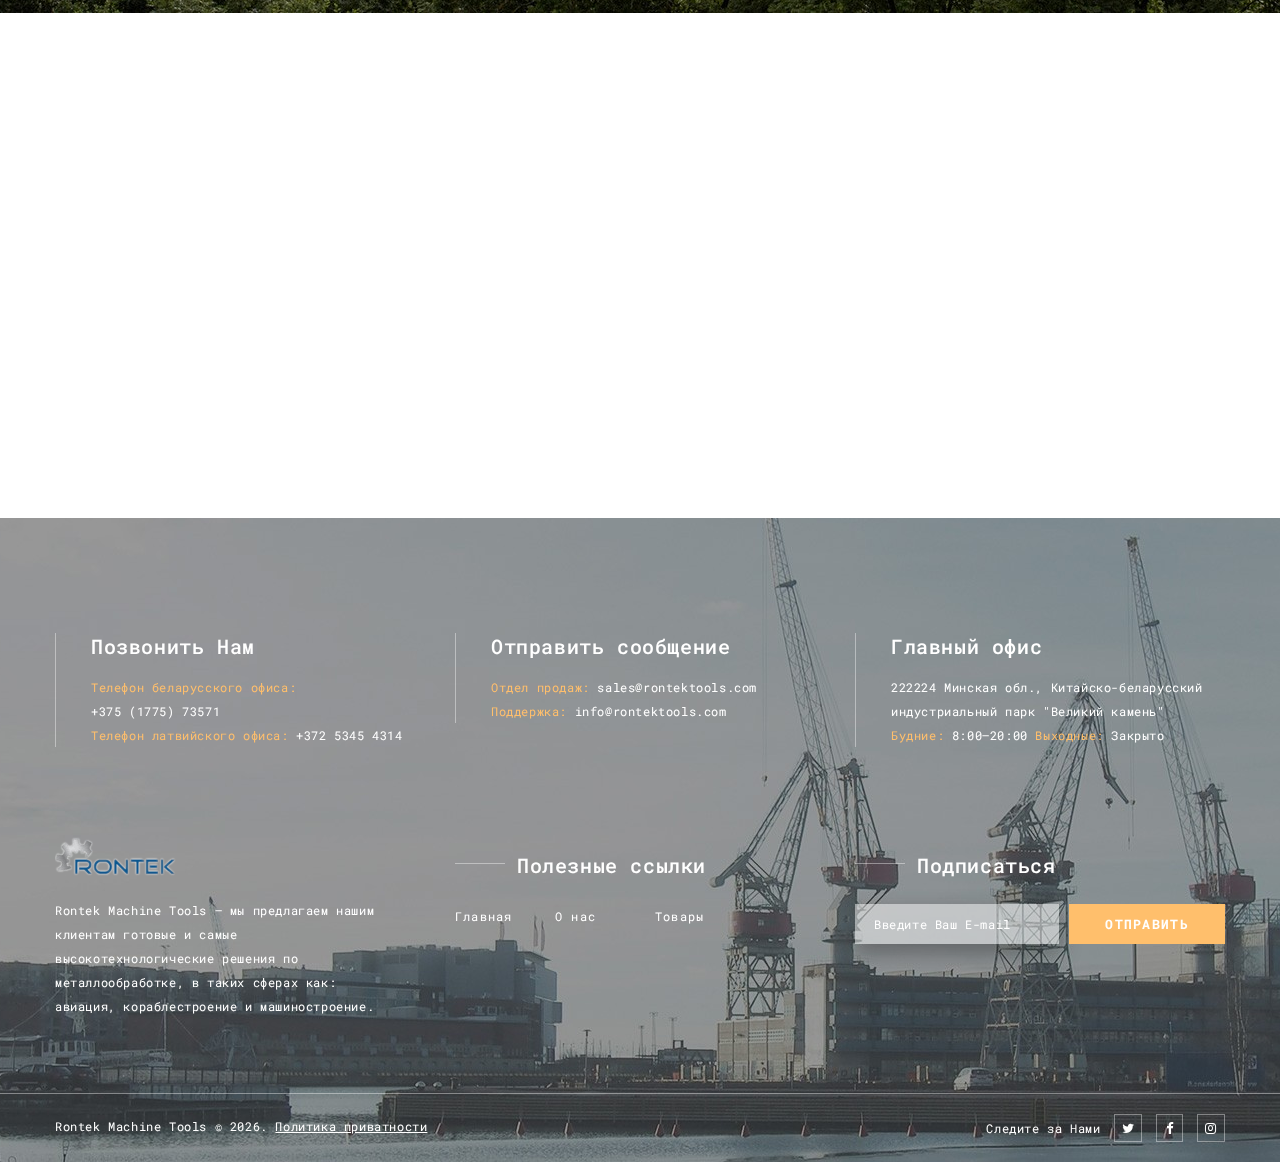
==== commit 6f09bed7: "headers and footers changed, some photos added" ====
--- a/index.html
+++ b/index.html
@@ -287,34 +287,35 @@
                   <!-- Box counter-->
                   <article class="box-counter-modern">
                     <div class="box-counter-modern__wrap">
-                      <div class="counter" data-zero="true">17</div>
-                    </div>
-                    <p class="box-counter-modern__title">Years in the industry</p>
+                      <div class="counter" data-zero="true">4</div>
+                    </div>
+                    <p class="box-counter-modern__title">Серии станков</p>
                   </article>
                 </div>
                 <div class="grid-item">
                   <!-- Box counter-->
                   <article class="box-counter-modern">
                     <div class="box-counter-modern__wrap">
-                      <div class="counter" data-zero="true">35</div>
-                    </div>
-                    <p class="box-counter-modern__title">Partners worldwide</p>
+                      <div class="counter" data-zero="true">3</div>
+                    </div>
+                    <p class="box-counter-modern__title">Крупнейших партнера</p>
                   </article>
                 </div>
                 <div class="grid-item">
                   <!-- Box counter-->
                   <article class="box-counter-modern">
                     <div class="box-counter-modern__wrap"><span>#</span><span class="big">01</span></div>
-                    <p class="box-counter-modern__title">Supplier in Europe</p>
+                    <p class="box-counter-modern__title">Продавец в Беларуси</p>
                   </article>
                 </div>
                 <div class="grid-item">
                   <!-- Box counter-->
                   <article class="box-counter-modern">
                     <div class="box-counter-modern__wrap">
-                      <div class="counter" data-zero="true">264</div>
-                    </div>
-                    <p class="box-counter-modern__title">Successful projects</p>
+                        <div class="counter" data-zero="true">264</div>
+                        <span class="big">%</span>
+                    </div>
+                    <p class="box-counter-modern__title">надежность нашей продукции</p>
                   </article>
                 </div>
               </div>
@@ -387,7 +388,7 @@
                         </div>
                       </div>
                       <div class="quote-creative__main">
-                        <p class="q">Alfa Industries is a company that we can rely on.  We often have to react to customer needs quickly and we know that they will take care of us even at a moment’s notice.</p>
+                        <p class="q">Rontek Machine Tools — компания, на которую мы можем положиться. На производстве иногда нам приходится сталкиваться с неполадками и мы знаем, что они отреагируют и предоставят сервис.</p>
                         <ul class="quote-creative__meta">
                           <li><span class="cite">Jeffrey Neddery</span></li>
                           <li><span class="small">CEO “BTC Ltd.”</span></li>
@@ -403,7 +404,7 @@
                         </div>
                       </div>
                       <div class="quote-creative__main">
-                        <p class="q">Alfa Industries is a partner we can trust. People do business with people they know and trust. That's why we partner with this industrial company on everything.</p>
+                        <p class="q">Rontek Machine Tools — партнер, которому мы доверяем. Люди строят бизнес с теми, кого они знают и доверяют. Поэтому наша компания работает именно с этим поставщиком.</p>
                         <ul class="quote-creative__meta">
                           <li><span class="cite">John Williams</span></li>
                           <li><span class="small">CEO “InterInverse”</span></li>
@@ -419,7 +420,7 @@
                         </div>
                       </div>
                       <div class="quote-creative__main">
-                        <p class="q">I have worked with many companies offering supplemental industrial services, and out of all those companies you were one who really stood out from the rest.</p>
+                        <p class="q">Наша компания работала с многими поставщиками и вы были теми, кто действительно смог выделиться среди остальных.</p>
                         <ul class="quote-creative__meta">
                           <li><span class="cite">Will Peters</span></li>
                           <li><span class="small">CEO “Betaworks”</span></li>
@@ -439,10 +440,10 @@
             <div class="shell">
               <!-- Owl Carousel-->
               <div class="owl-carousel owl-carousel_style-1 text-center" data-items="1" data-xs-items="2" data-sm-items="3" data-md-items="4" data-dots="true" data-nav="true" data-stage-padding="15" data-loop="true" data-margin="30" data-mouse-drag="false" data-nav-custom="#owl-carousel-nav">
-                <div class="item"><a class="link-image" href="#"><img src="images/brand-1-156x45_inverse.png" alt="" width="156" height="45"/></a></div>
+                <div class="item"><a class="link-image" href="#"><img src="images/logo-156x45_inverse.png" alt="" width="156" height="45"/></a></div>
                 <div class="item"><a class="link-image" href="http://www.rottlermfg.com/"><img src="images/partner-1.png" alt="" width="126" height="69"/></a></div>
                 <div class="item"><a class="link-image" href="http://www.marlamachinery.com/en"><img src="images/partner-2.png" alt="" width="150" height="36"/></a></div>
-                <div class="item"><a class="link-image" href="#"><img src="images/brand-4-130x45_inverse.png" alt="" width="130" height="45"/></a></div>
+                <div class="item"><a class="link-image" href="http://www.sdyhjx.cn/"><img src="images/partner-3.png" alt="" width="130" height="45"/></a></div>
               </div>
             </div>
             <div class="owl-outer-navigation" id="owl-carousel-nav"><a class="owl-arrow owl-arrow-prev fl-budicons-free-left161" href="#"></a><a class="owl-arrow owl-arrow-next fl-budicons-free-right163" href="#"></a></div>
@@ -452,44 +453,44 @@
 
 
       <!-- Latest News-->
-      <section class="section section-md bg-white">
-        <div class="shell">
-          <!-- Section Header-->
-          <div class="section__header">
-            <h4>Latest News</h4>
-            <div class="section__header-element"><a class="link link-md" href="news.html">See All News </a></div>
-          </div>
-          <div class="range range-50">
-            <div class="cell-sm-6 cell-md-4 wow fadeInRightSmall">
-              <!-- Post minimal-->
-              <article class="post-minimal">
-                <time class="post-minimal__time" datetime="2017">April 13, 2017</time>
-                <div class="post-minimal__divider"></div>
-                <h6 class="post-minimal__title"><a href="single-post.html">The Fourth Industrial Revolution: What's in Store for Manufacturers?</a></h6>
-                <p>The mankind now finds itself standing on a verge of such a scale of a technological...</p><a class="button button-xs button-lighter" href="single-post.html">read more</a>
-              </article>
-            </div>
-            <div class="cell-sm-6 cell-md-4 wow fadeInRightSmall" data-wow-delay=".1s">
-              <!-- Post minimal-->
-              <article class="post-minimal">
-                <time class="post-minimal__time" datetime="2017">March 25, 2017</time>
-                <div class="post-minimal__divider"></div>
-                <h6 class="post-minimal__title"><a href="single-post.html">Design and Advanced Materials As a Driver of Innovation</a></h6>
-                <p>In recent years advanced materials have emerged and are having a major impact on...</p><a class="button button-xs button-lighter" href="single-post.html">read more</a>
-              </article>
-            </div>
-            <div class="cell-sm-6 cell-md-4 wow fadeInRightSmall" data-wow-delay=".2s">
-              <!-- Post minimal-->
-              <article class="post-minimal">
-                <time class="post-minimal__time" datetime="2017">February 1, 2017</time>
-                <div class="post-minimal__divider"></div>
-                <h6 class="post-minimal__title"><a href="single-post.html">Multitasking Materials in Future Construction and Architecture</a></h6>
-                <p>Installations are often a practically invisible part of a building. Miles of...</p><a class="button button-xs button-lighter" href="single-post.html">read more</a>
-              </article>
-            </div>
-          </div>
-        </div>
-      </section>
+<!--      <section class="section section-md bg-white">-->
+<!--        <div class="shell">-->
+<!--          <!-- Section Header-->
+<!--          <div class="section__header">-->
+<!--            <h4>Latest News</h4>-->
+<!--            <div class="section__header-element"><a class="link link-md" href="news.html">See All News </a></div>-->
+<!--          </div>-->
+<!--          <div class="range range-50">-->
+<!--            <div class="cell-sm-6 cell-md-4 wow fadeInRightSmall">-->
+<!--              <!-- Post minimal-->
+<!--              <article class="post-minimal">-->
+<!--                <time class="post-minimal__time" datetime="2017">April 13, 2017</time>-->
+<!--                <div class="post-minimal__divider"></div>-->
+<!--                <h6 class="post-minimal__title"><a href="single-post.html">The Fourth Industrial Revolution: What's in Store for Manufacturers?</a></h6>-->
+<!--                <p>The mankind now finds itself standing on a verge of such a scale of a technological...</p><a class="button button-xs button-lighter" href="single-post.html">read more</a>-->
+<!--              </article>-->
+<!--            </div>-->
+<!--            <div class="cell-sm-6 cell-md-4 wow fadeInRightSmall" data-wow-delay=".1s">-->
+<!--              <!-- Post minimal-->
+<!--              <article class="post-minimal">-->
+<!--                <time class="post-minimal__time" datetime="2017">March 25, 2017</time>-->
+<!--                <div class="post-minimal__divider"></div>-->
+<!--                <h6 class="post-minimal__title"><a href="single-post.html">Design and Advanced Materials As a Driver of Innovation</a></h6>-->
+<!--                <p>In recent years advanced materials have emerged and are having a major impact on...</p><a class="button button-xs button-lighter" href="single-post.html">read more</a>-->
+<!--              </article>-->
+<!--            </div>-->
+<!--            <div class="cell-sm-6 cell-md-4 wow fadeInRightSmall" data-wow-delay=".2s">-->
+<!--              <!-- Post minimal-->
+<!--              <article class="post-minimal">-->
+<!--                <time class="post-minimal__time" datetime="2017">February 1, 2017</time>-->
+<!--                <div class="post-minimal__divider"></div>-->
+<!--                <h6 class="post-minimal__title"><a href="single-post.html">Multitasking Materials in Future Construction and Architecture</a></h6>-->
+<!--                <p>Installations are often a practically invisible part of a building. Miles of...</p><a class="button button-xs button-lighter" href="single-post.html">read more</a>-->
+<!--              </article>-->
+<!--            </div>-->
+<!--          </div>-->
+<!--        </div>-->
+<!--      </section>-->
 
       <!-- RD Google Map-->
       <section class="section">
@@ -561,7 +562,7 @@
                   </article>
                 </div>
                 <div class="cell-xs-10 cell-sm-6 cell-md-4"><a class="brand" href="index.html">
-                    <div class="brand__name"><img src="images/brand-1-156x45_inverse.png" alt="" width="123" height="47"/>
+                    <div class="brand__name"><img src="images/logo-156x45_inverse.png" alt="" width="123" height="47"/>
                     </div></a>
                   <p class="text-small">Rontek Machine Tools – мы предлагаем нашим клиентам готовые и самые высокотехнологические решения по металлообработке, в таких сферах как: авиация, кораблестроение и машиностроение.</p>
                 </div>
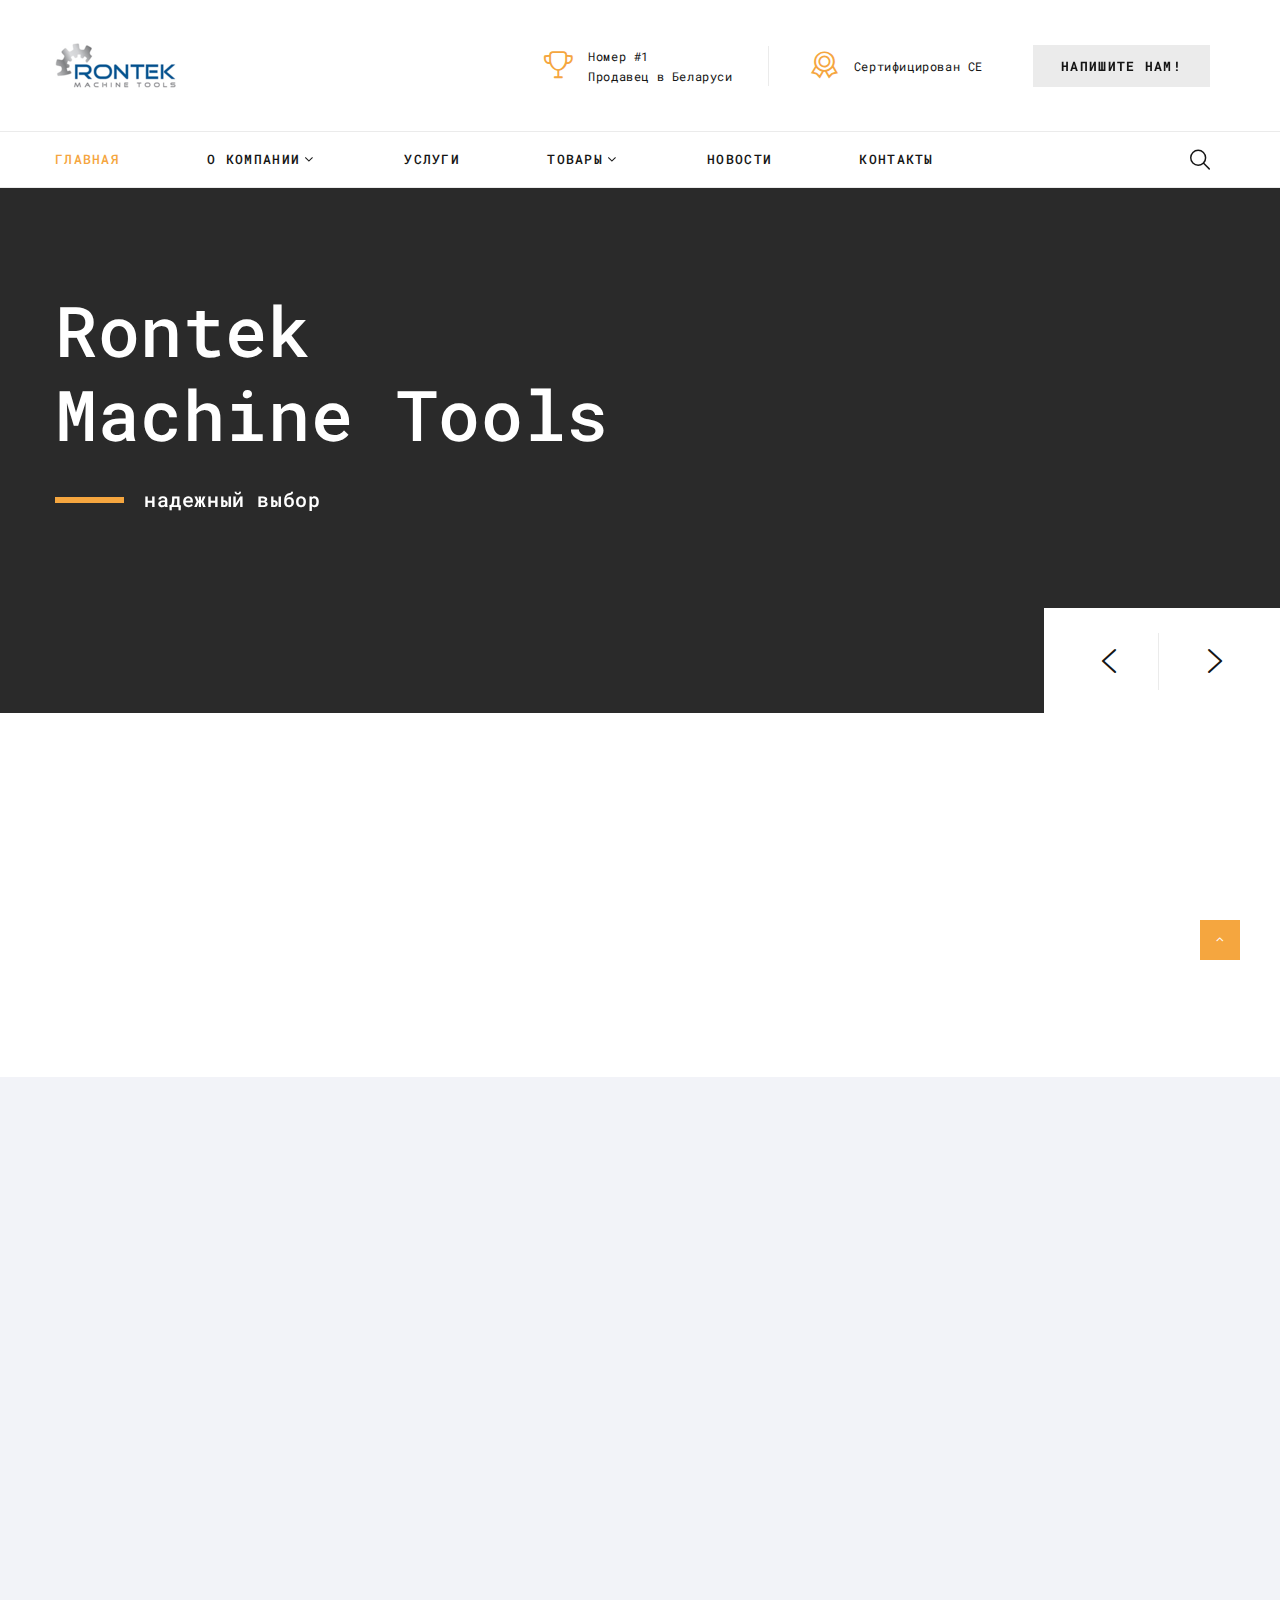
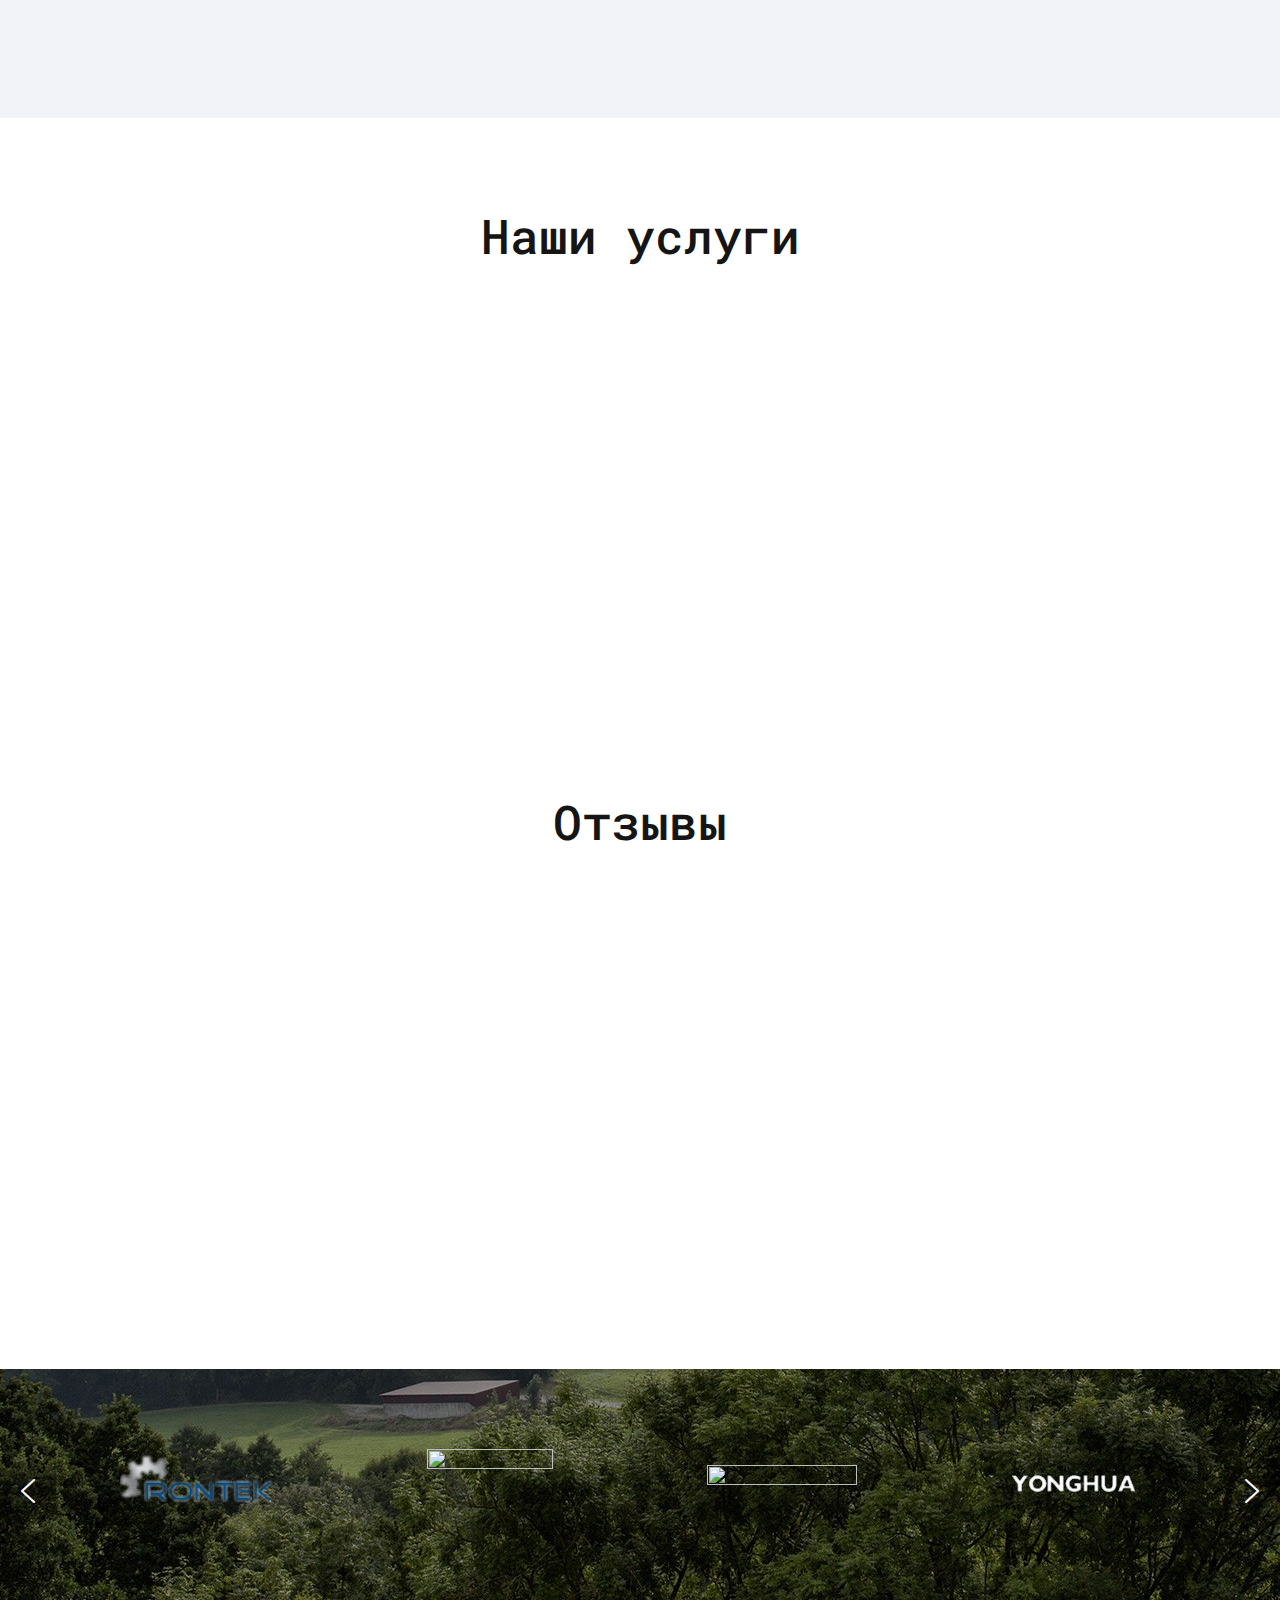
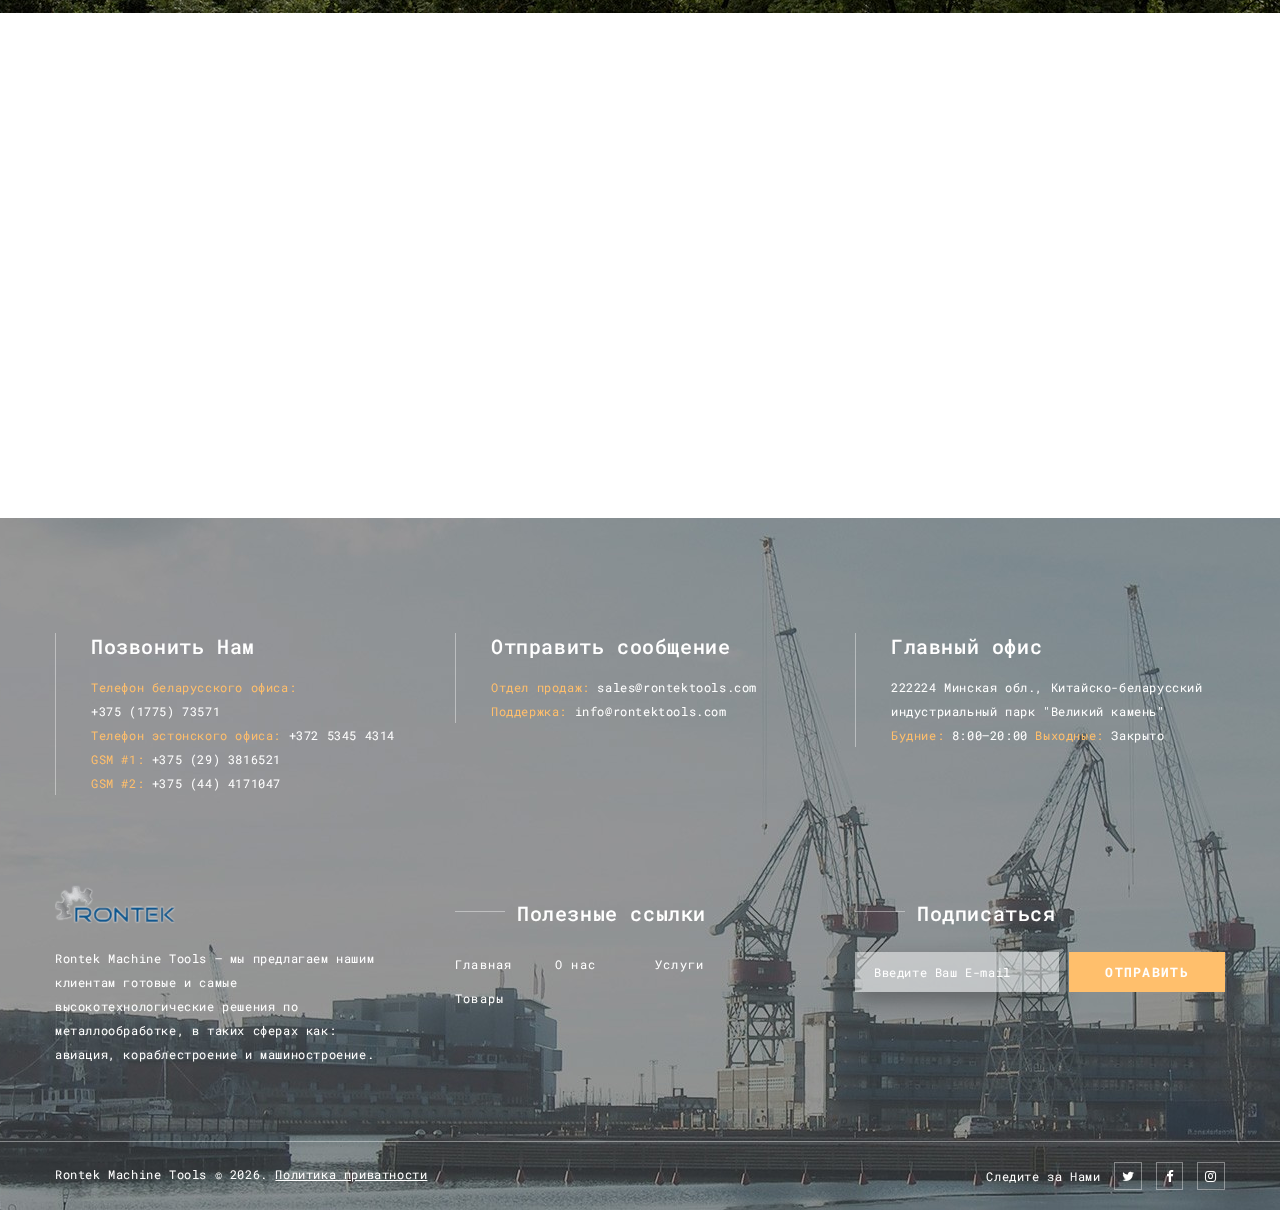
==== commit d7cd3cf2: "production link added" ====
--- a/index.html
+++ b/index.html
@@ -66,7 +66,7 @@
                         <div class="unit unit-spacing-sm unit-horizontal unit-middle">
                           <div class="unit__left"><span class="icon icon-md icon-primary fl-bigmug-line-circular220"></span></div>
                           <div class="unit__body">
-                            <p>Сертифицирован <br> ISO 9001:2008</p>
+                            <p>Сертифицирован CE</p>
                           </div>
                         </div>
                       </li>
@@ -105,7 +105,7 @@
                         </li>
                       </ul>
                     </li>
-                    <li><a href="coming-soon.html">Сервис</a>
+                    <li><a href="production.html">Услуги</a>
                     </li>
                     <li><a href="products.html">Товары</a>
                       <!-- RD Navbar Dropdown-->
@@ -331,7 +331,7 @@
           <!-- Owl Carousel-->
           <div class="owl-carousel owl-carousel_style-2 wow fadeIn" data-items="1" data-sm-items="2" data-md-items="3" data-lg-items="4" data-dots="true" data-nav="true" data-loop="true" data-stage-padding="0" data-sm-stage-padding="20" data-md-stage-padding="0" data-sm-margin="15" data-lg-margin="0" data-mouse-drag="false">
             <div class="thumb-janez">
-              <figure class="thumb-janez__image-wrap"><img src="images/project-1-481x383.jpg" alt="" width="481" height="383"/>
+              <figure class="thumb-janez__image-wrap"><img src="images/production.jpg" alt="" width="481" height="383"/>
               </figure>
               <div class="thumb-janez__content bg-gray-dark">
                 <div class="thumb-janez__content-inner">
@@ -341,7 +341,7 @@
               </div>
             </div>
             <div class="thumb-janez">
-              <figure class="thumb-janez__image-wrap"><img src="images/project-2-481x383.jpg" alt="" width="481" height="383"/>
+              <figure class="thumb-janez__image-wrap"><img src="images/service.jpg" alt="" width="481" height="383"/>
               </figure>
               <div class="thumb-janez__content bg-gray-dark">
                 <div class="thumb-janez__content-inner">
@@ -361,7 +361,7 @@
               </div>
             </div>
             <div class="thumb-janez">
-              <figure class="thumb-janez__image-wrap"><img src="images/project-4-480x383.jpg" alt="" width="480" height="383"/>
+              <figure class="thumb-janez__image-wrap"><img src="images/individual.jpeg" alt="" width="480" height="383"/>
               </figure>
               <div class="thumb-janez__content bg-gray-dark">
                 <div class="thumb-janez__content-inner">
@@ -521,8 +521,16 @@
                       <dd><a href="callto:+375(1775)73571">+375 (1775) 73571</a></dd>
                     </dl>
                     <dl class="list-terms-inline">
-                      <dt>Телефон латвийского офиса</dt>
+                      <dt>Телефон эстонского офиса</dt>
                       <dd><a href="callto:+37253454314">+372 5345 4314</a></dd>
+                    </dl>
+                    <dl class="list-terms-inline">
+                        <dt>GSM #1</dt>
+                        <dd><a href="callto:+375(29)3816521">+375 (29) 3816521</a></dd>
+                    </dl>
+                    <dl class="list-terms-inline">
+                        <dt>GSM #2</dt>
+                        <dd><a href="callto:+375(44)4171047">+375 (44) 4171047</a></dd>
                     </dl>
                   </article>
                 </div>
@@ -570,8 +578,8 @@
                   <h4 class="heading-decorated">Полезные ссылки</h4>
                   <ul class="list-nav">
                     <li><a href="index.html">Главная</a></li>
-                    <li><a href="coming-soon.html">О нас</a>
-                    </li>
+                    <li><a href="coming-soon.html">О нас</a></li>
+                    <li><a href="production.html">Услуги</a></li>
 <!--                    <li><a href="invest.html">Инвесторам</a>-->
 <!--                    </li>-->
                     <li><a href="products.html">Товары</a>
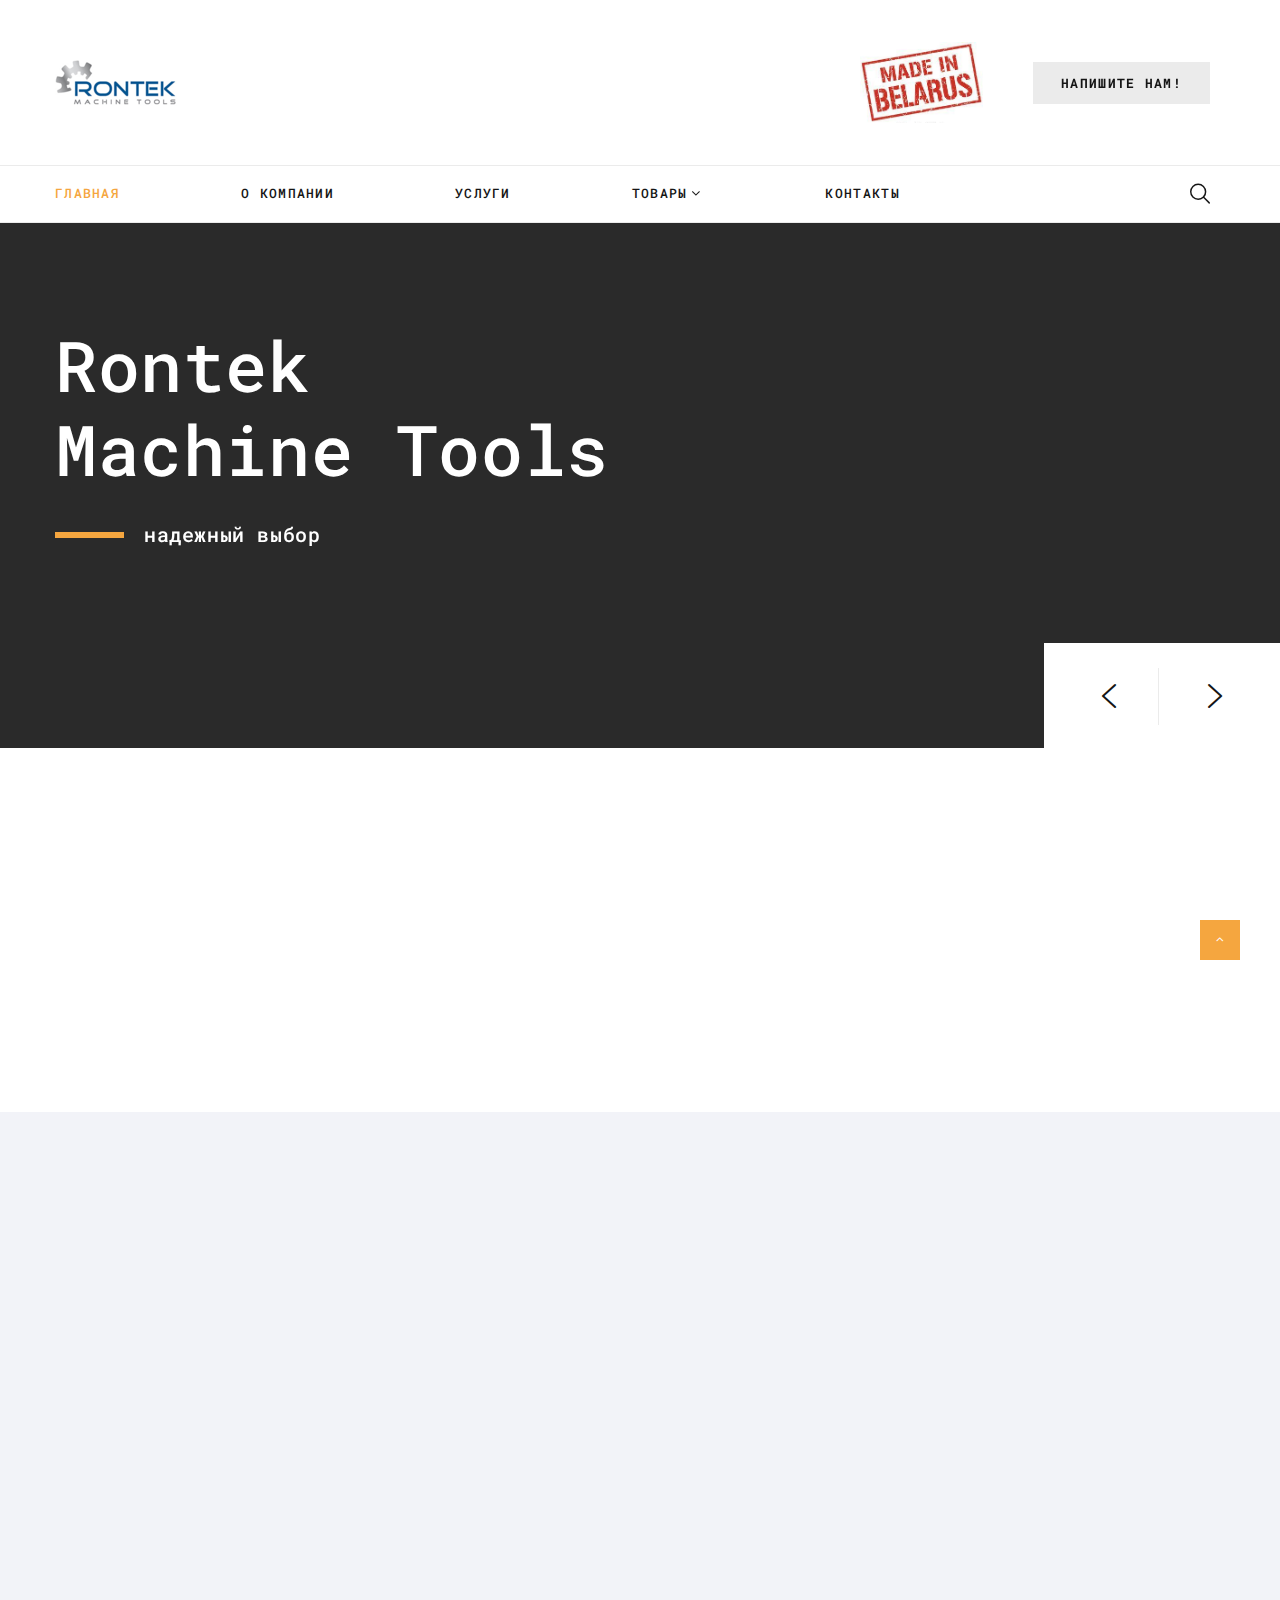
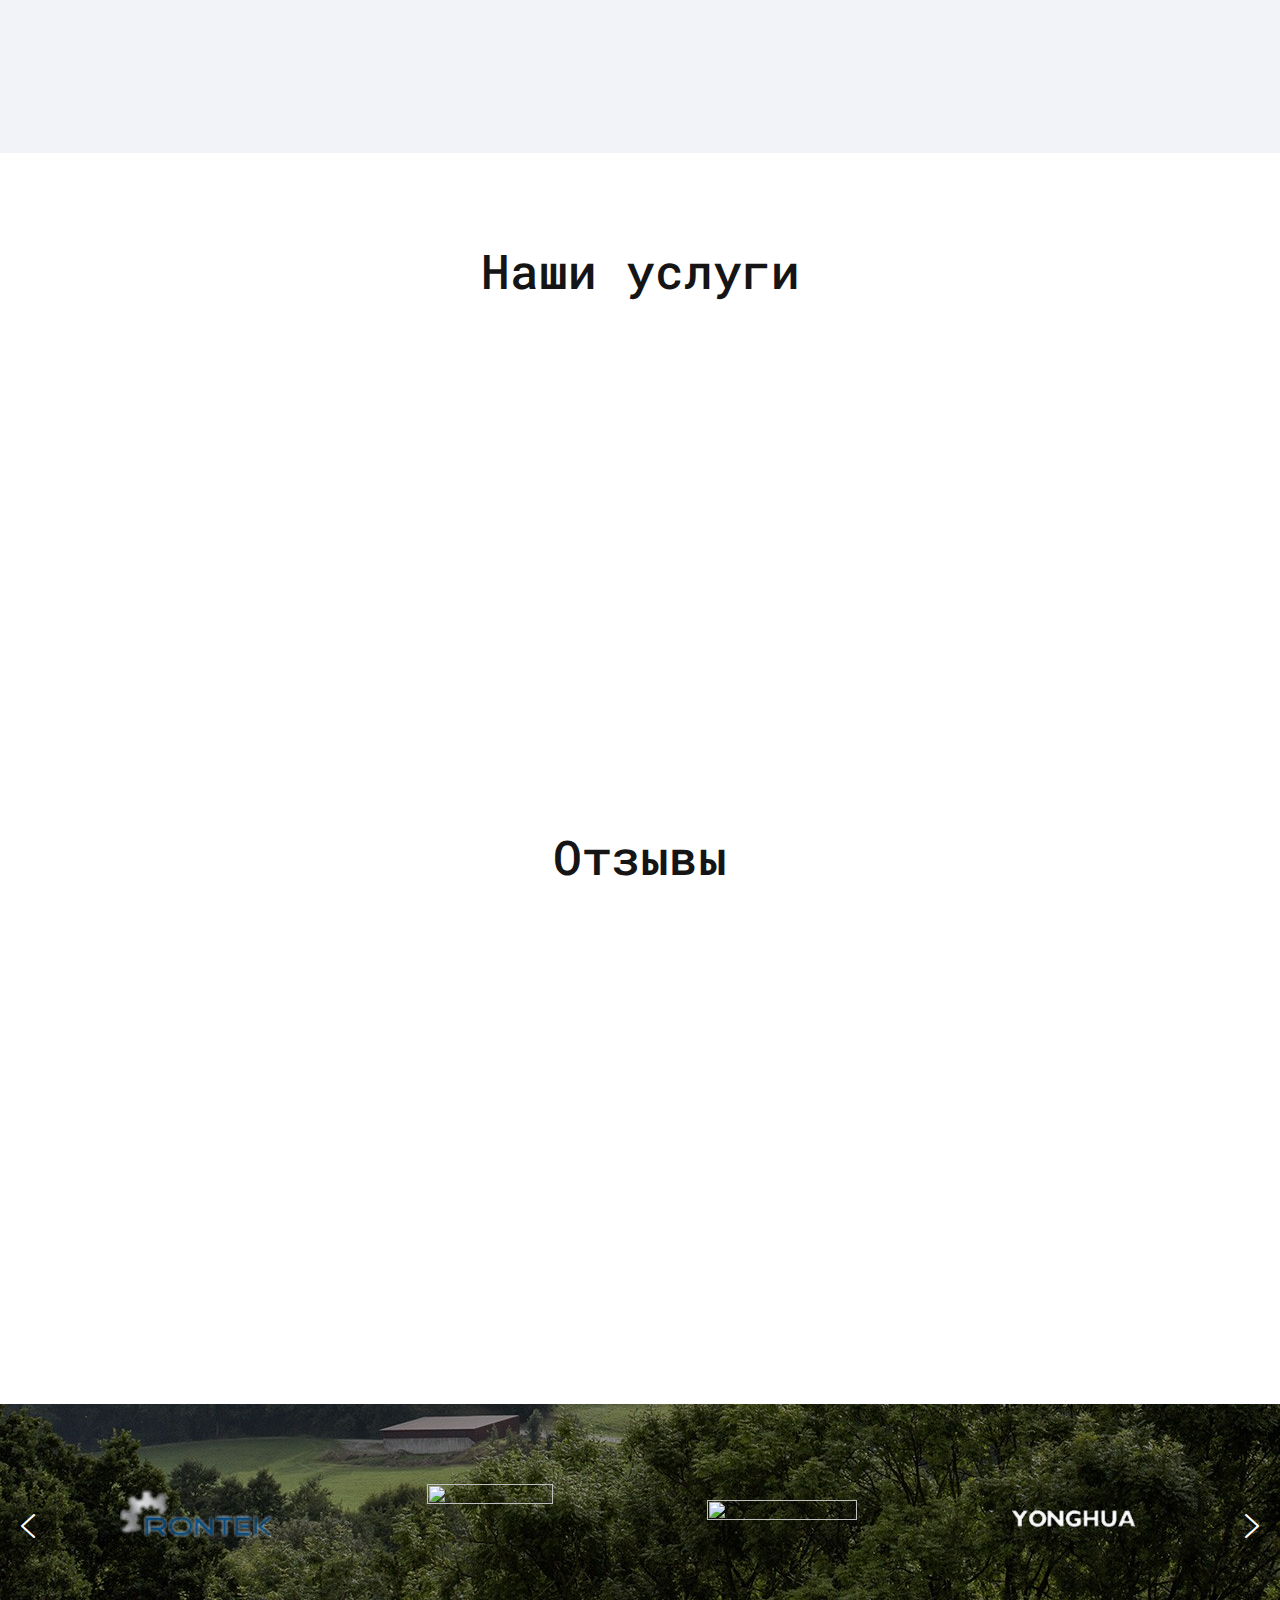
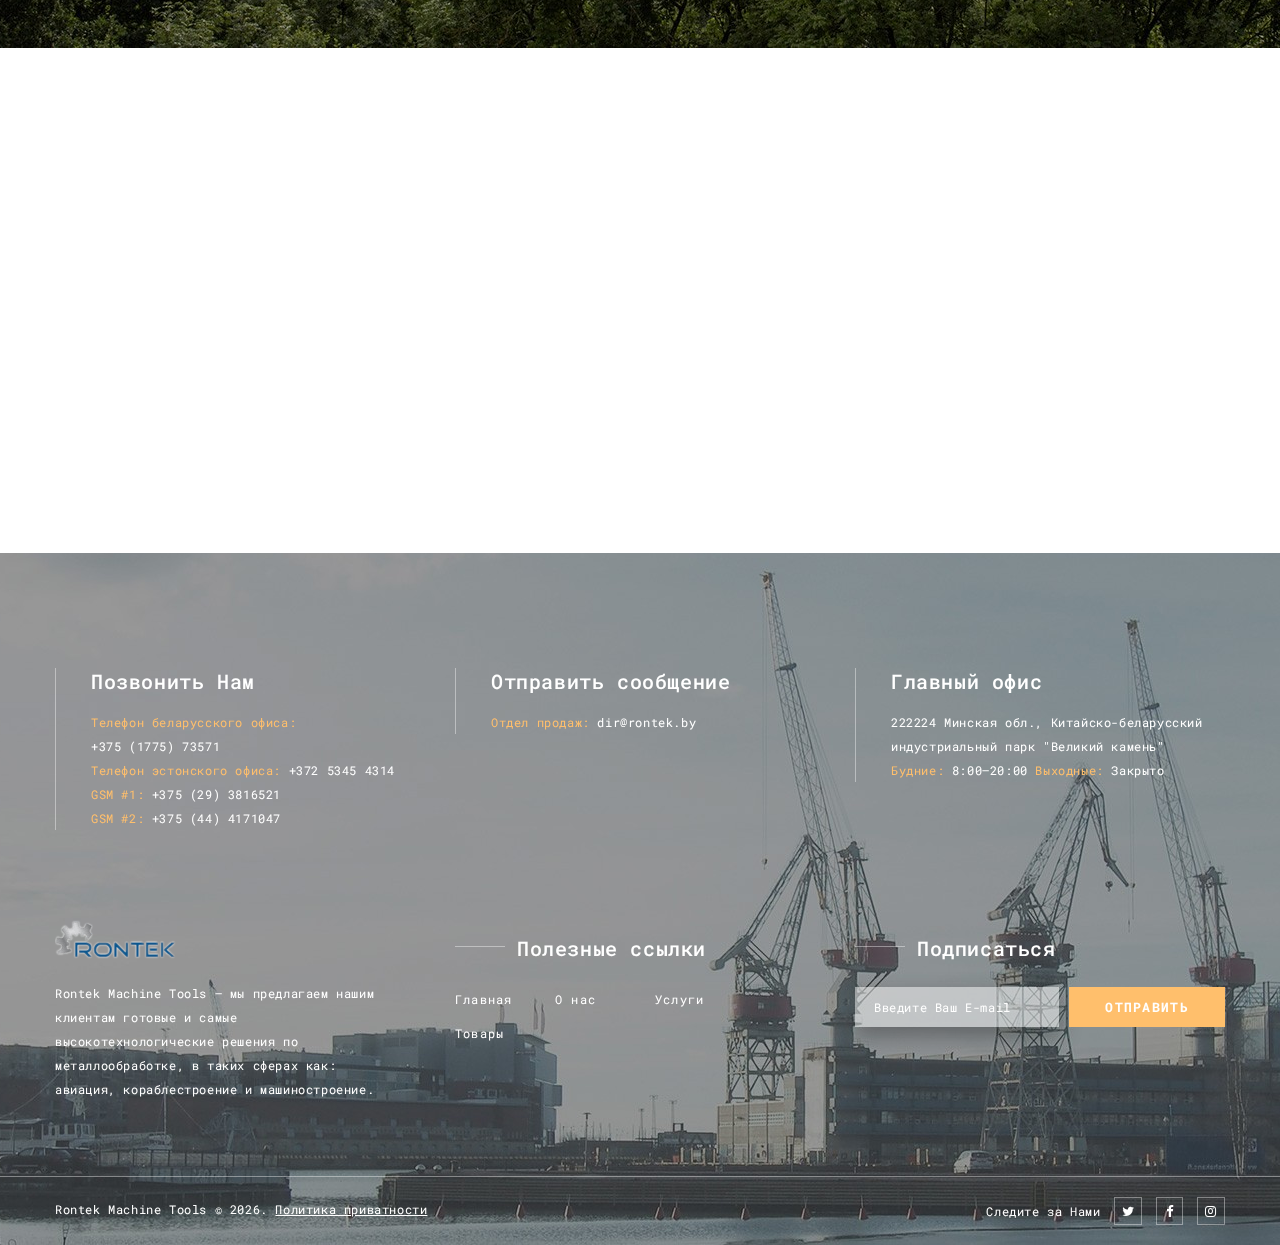
==== commit db817001: "bugs fixed" ====
--- a/index.html
+++ b/index.html
@@ -53,24 +53,8 @@
                 <div class="rd-navbar-content-outer">
                   <div class="rd-navbar-content__toggle rd-navbar-static--hidden" data-rd-navbar-toggle=".rd-navbar-content"><span></span></div>
                   <div class="rd-navbar-content">
-                    <ul class="rd-navbar-items-list"> 
-                      <li>
-                        <div class="unit unit-spacing-sm unit-horizontal unit-middle">
-                          <div class="unit__left"><span class="icon icon-md icon-primary fl-bigmug-line-trophy55"></span></div>
-                          <div class="unit__body">
-                            <p>Номер #1 <br> Продавец в Беларуси </p>
-                          </div>
-                        </div>
-                      </li>
-                      <li>
-                        <div class="unit unit-spacing-sm unit-horizontal unit-middle">
-                          <div class="unit__left"><span class="icon icon-md icon-primary fl-bigmug-line-circular220"></span></div>
-                          <div class="unit__body">
-                            <p>Сертифицирован CE</p>
-                          </div>
-                        </div>
-                      </li>
-                    </ul>
+                      <div class="brand__name"><img src="images/belarus.jpeg" alt="" width="123" height="47"/>
+                      </div>
                     <div class="rd-navbar-content__item"><a class="button button-xs button-lighter" href="contacts.html">Напишите нам!</a></div>
                   </div>
                 </div>
@@ -96,14 +80,14 @@
                   <ul class="rd-navbar-nav">
                     <li class="active"><a href="index.html">Главная</a>
                     </li>
-                    <li><a href="coming-soon.html">о компании</a>
+                    <li><a href="about-us.html">О компании</a>
                       <!-- RD Navbar Dropdown-->
-                      <ul class="rd-navbar-dropdown">
-                        <li><a href="coming-soon.html">Руководство</a>
-                        </li>
-                        <li><a href="coming-soon.html">Отзывы</a>
-                        </li>
-                      </ul>
+<!--                      <ul class="rd-navbar-dropdown">-->
+<!--                        <li><a href="coming-soon.html">Руководство</a>-->
+<!--                        </li>-->
+<!--                        <li><a href="coming-soon.html">Отзывы</a>-->
+<!--                        </li>-->
+<!--                      </ul>-->
                     </li>
                     <li><a href="production.html">Услуги</a>
                     </li>
@@ -121,13 +105,13 @@
                           </li>
                       </ul>
                     </li>
-                    <li><a href="coming-soon.html">Новости</a>
+<!--                    <li><a href="coming-soon.html">Новости</a>-->
                       <!-- RD Navbar Dropdown-->
 <!--                      <ul class="rd-navbar-dropdown">-->
 <!--                        <li><a href="single-post.html">Single post</a>-->
 <!--                        </li>-->
 <!--                      </ul>-->
-                    </li>
+<!--                    </li>-->
                     <li><a href="contacts.html">Контакты</a>
                     </li>
 <!--                    <li><a href="#">Pages</a>-->
@@ -312,7 +296,7 @@
                   <!-- Box counter-->
                   <article class="box-counter-modern">
                     <div class="box-counter-modern__wrap">
-                        <div class="counter" data-zero="true">264</div>
+                        <div class="counter" data-zero="true">100</div>
                         <span class="big">%</span>
                     </div>
                     <p class="box-counter-modern__title">надежность нашей продукции</p>
@@ -540,12 +524,12 @@
                     <h4 class="box-decorated__title">Отправить сообщение</h4>
                     <dl class="list-terms-inline">
                       <dt>Отдел продаж</dt>
-                      <dd><a href="mailto:sales@rontektools.com">sales@rontektools.com </a></dd>
+                      <dd><a href="mailto:dir@rontek.by">dir@rontek.by </a></dd>
                     </dl>
-                    <dl class="list-terms-inline">
-                      <dt>Поддержка</dt>
-                      <dd><a href="mailto:#">info@rontektools.com</a></dd>
-                    </dl>
+<!--                    <dl class="list-terms-inline">-->
+<!--                      <dt>Поддержка</dt>-->
+<!--                      <dd><a href="mailto:#">info@rontektools.com</a></dd>-->
+<!--                    </dl>-->
                   </article>
                 </div>
                 <div class="cell-xs-10 cell-sm-6 cell-md-4">
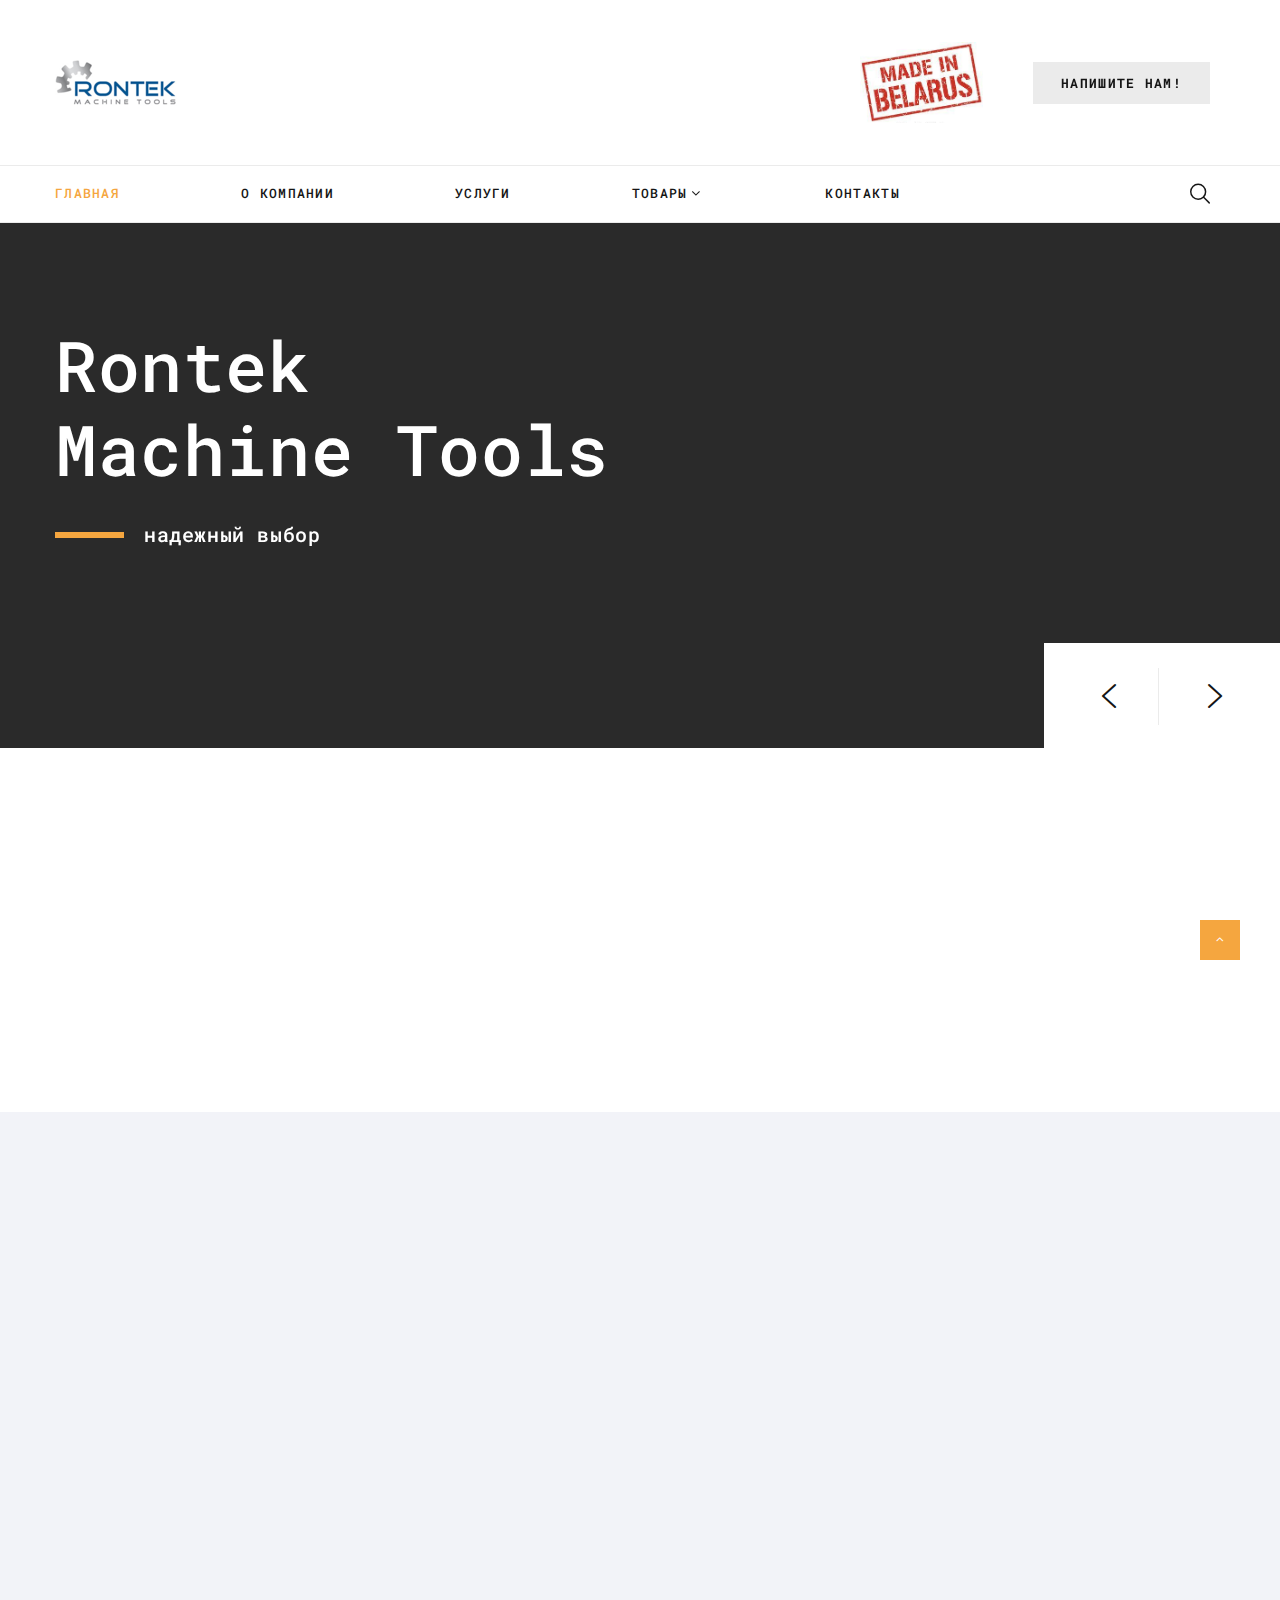
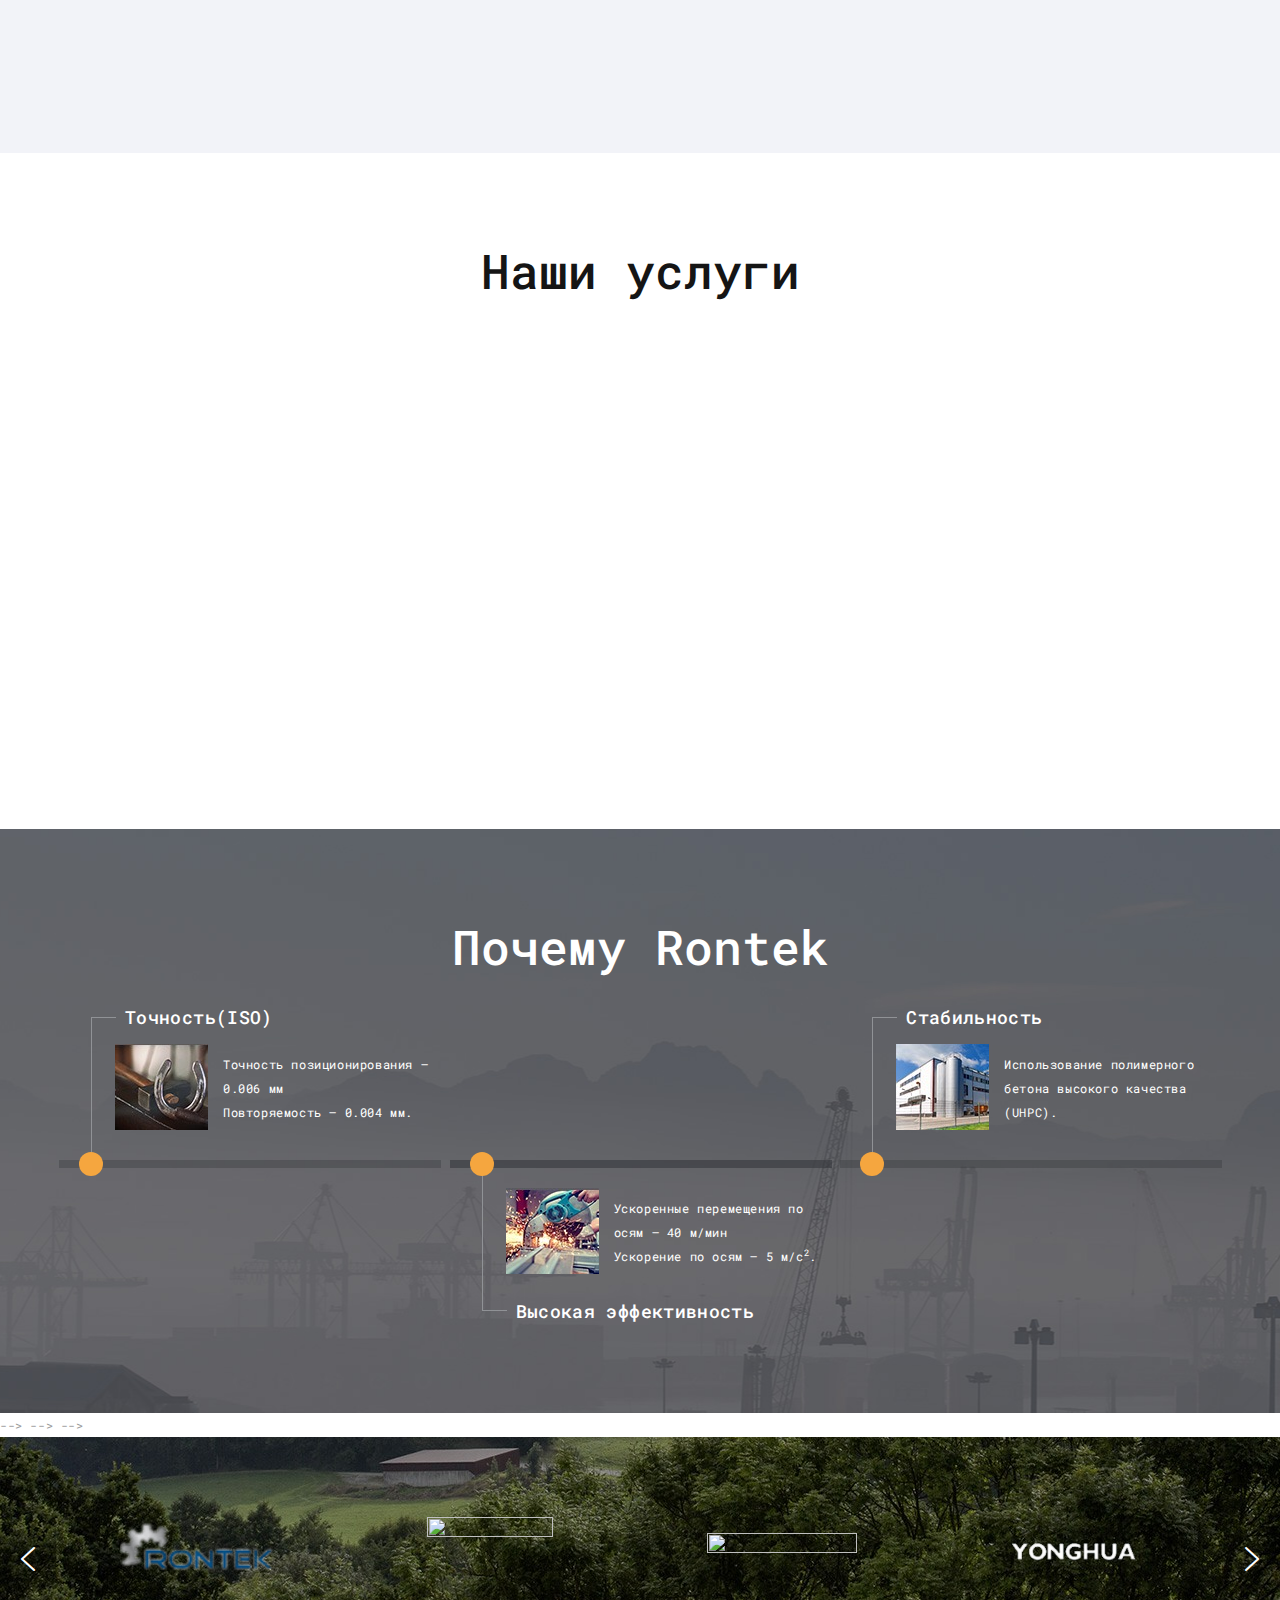
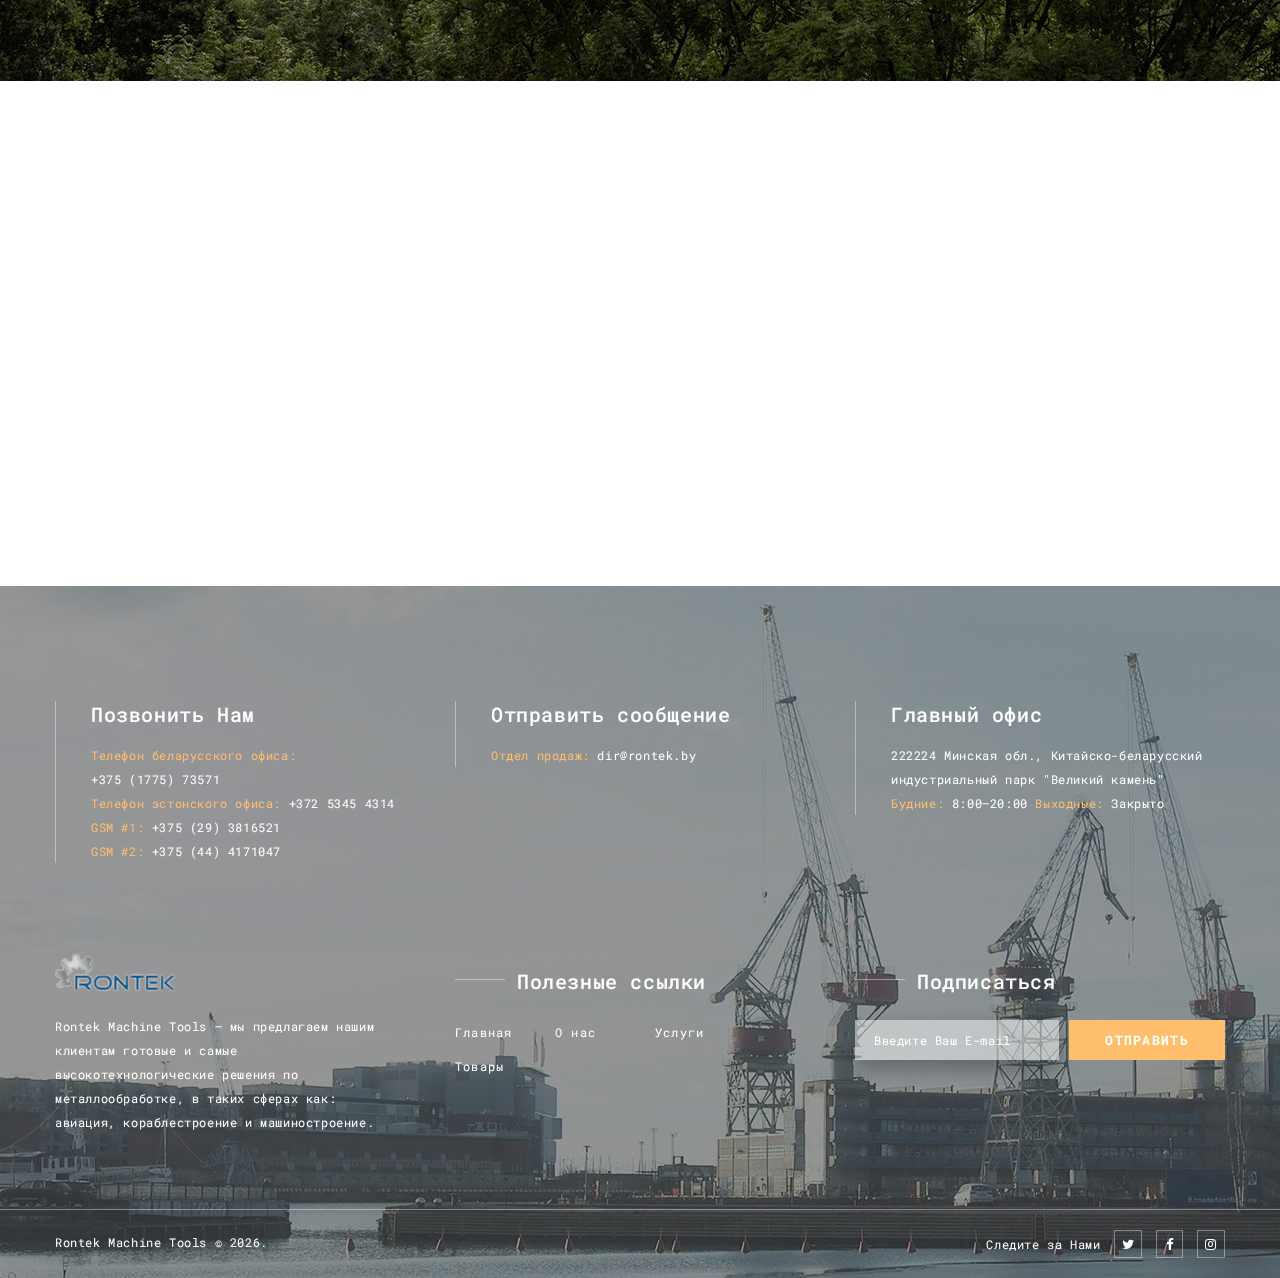
==== commit 21c5c4ee: "why us added" ====
--- a/index.html
+++ b/index.html
@@ -358,63 +358,109 @@
           </div>
         </div>
       </section>
+      
+      <!-- Why us -->
+            <section class="section parallax-container bg-gray-dark">
+              <div class="material-parallax"><img src="images/parallax-2.jpg" alt=""/></div>
+                <div class="parallax-content">
+                    <div class="section-md text-center">
+                        <div class="shell">
+                            <h2>Почему Rontek</h2>
+                            <div class="timeline">
+                                <div class="timeline__item-wrap">
+                                    <!-- Timeline item-->
+                                    <article class="timeline__item">
+                          <div class="timeline__item-header">
+                            <h5>Точность(ISO)</h5>
+                          </div>
+                          <div class="timeline__item-main"><img src="images/about-4-93x86.jpg" alt="" width="93" height="86"/>
+                            <p>Точность позиционирования – 0.006 мм <br>Повторяемость – 0.004 мм.</p>
+                          </div>
+                        </article>
+                      </div>
+                      <div class="timeline__item-wrap">
+                          <!-- Timeline item-->
+                        <article class="timeline__item timeline__item-reverse">
+                          <div class="timeline__item-header">
+                            <h5>Высокая эффективность</h5>
+                          </div>
+                          <div class="timeline__item-main"><img src="images/about-5-93x86.jpg" alt="" width="93" height="86"/>
+                            <p>Ускоренные перемещения по осям – 40 м/мин <br> Ускорение по осям – 5 м/с<sup>2</sup>.</p>
+                          </div>
+                        </article>
+                      </div>
+                      <div class="timeline__item-wrap">
+                          <!-- Timeline item-->
+                        <article class="timeline__item">
+                          <div class="timeline__item-header">
+                            <h5>Стабильность</h5>
+                          </div>
+                          <div class="timeline__item-main"><img src="images/about-6-93x86.jpg" alt="" width="93" height="86"/>
+                            <p>Использование полимерного бетона высокого качества (UHPC).</p>
+                          </div>
+                        </article>
+                      </div>
+                  </div>
+                </div>
+              </div>
+            </section>
 
       <!-- Testimonials-->
-      <section class="section section-md bg-white text-center">
-        <div class="shell">
-          <h2>Отзывы</h2>
-          <div class="range range-50">
-            <div class="cell-sm-6 cell-md-4 wow fadeInUpSmall"> 
-                    <!-- Quote creative-->
-                    <article class="quote-creative">
-                      <div class="quote-creative__header">
-                        <div class="quote-creative__image-wrap"><img class="quote-creative__image" src="images/testimonials-1-88x88.jpg" alt="" width="88" height="88"/>
-                        </div>
-                      </div>
-                      <div class="quote-creative__main">
-                        <p class="q">Rontek Machine Tools — компания, на которую мы можем положиться. На производстве иногда нам приходится сталкиваться с неполадками и мы знаем, что они отреагируют и предоставят сервис.</p>
-                        <ul class="quote-creative__meta">
-                          <li><span class="cite">Jeffrey Neddery</span></li>
-                          <li><span class="small">CEO “BTC Ltd.”</span></li>
-                        </ul>
-                      </div>
-                    </article>
-            </div>
-            <div class="cell-sm-6 cell-md-4 wow fadeInUpSmall" data-wow-delay=".2s">
-                    <!-- Quote creative-->
-                    <article class="quote-creative">
-                      <div class="quote-creative__header">
-                        <div class="quote-creative__image-wrap"><img class="quote-creative__image" src="images/testimonials-2-88x88.jpg" alt="" width="88" height="88"/>
-                        </div>
-                      </div>
-                      <div class="quote-creative__main">
-                        <p class="q">Rontek Machine Tools — партнер, которому мы доверяем. Люди строят бизнес с теми, кого они знают и доверяют. Поэтому наша компания работает именно с этим поставщиком.</p>
-                        <ul class="quote-creative__meta">
-                          <li><span class="cite">John Williams</span></li>
-                          <li><span class="small">CEO “InterInverse”</span></li>
-                        </ul>
-                      </div>
-                    </article>
-            </div>
-            <div class="cell-sm-6 cell-md-4 wow fadeInUpSmall" data-wow-delay=".3s">
-                    <!-- Quote creative-->
-                    <article class="quote-creative">
-                      <div class="quote-creative__header">
-                        <div class="quote-creative__image-wrap"><img class="quote-creative__image" src="images/testimonials-3-88x88.jpg" alt="" width="88" height="88"/>
-                        </div>
-                      </div>
-                      <div class="quote-creative__main">
-                        <p class="q">Наша компания работала с многими поставщиками и вы были теми, кто действительно смог выделиться среди остальных.</p>
-                        <ul class="quote-creative__meta">
-                          <li><span class="cite">Will Peters</span></li>
-                          <li><span class="small">CEO “Betaworks”</span></li>
-                        </ul>
-                      </div>
-                    </article>
-            </div>
-          </div>
-        </div>
-      </section>
+<!--      <section class="section section-md bg-white text-center">-->
+<!--        <div class="shell">-->
+<!--          <h2>Отзывы</h2>-->
+<!--          <div class="range range-50">-->
+<!--            <div class="cell-sm-6 cell-md-4 wow fadeInUpSmall"> -->
+<!--                    <!-- Quote creative-->-->
+<!--                    <article class="quote-creative">-->
+<!--                      <div class="quote-creative__header">-->
+<!--                        <div class="quote-creative__image-wrap"><img class="quote-creative__image" src="images/testimonials-1-88x88.jpg" alt="" width="88" height="88"/>-->
+<!--                        </div>-->
+<!--                      </div>-->
+<!--                      <div class="quote-creative__main">-->
+<!--                        <p class="q">Rontek Machine Tools — компания, на которую мы можем положиться. На производстве иногда нам приходится сталкиваться с неполадками и мы знаем, что они отреагируют и предоставят сервис.</p>-->
+<!--                        <ul class="quote-creative__meta">-->
+<!--                          <li><span class="cite">Jeffrey Neddery</span></li>-->
+<!--                          <li><span class="small">CEO “BTC Ltd.”</span></li>-->
+<!--                        </ul>-->
+<!--                      </div>-->
+<!--                    </article>-->
+<!--            </div>-->
+<!--            <div class="cell-sm-6 cell-md-4 wow fadeInUpSmall" data-wow-delay=".2s">-->
+<!--                    <!-- Quote creative-->-->
+<!--                    <article class="quote-creative">-->
+<!--                      <div class="quote-creative__header">-->
+<!--                        <div class="quote-creative__image-wrap"><img class="quote-creative__image" src="images/testimonials-2-88x88.jpg" alt="" width="88" height="88"/>-->
+<!--                        </div>-->
+<!--                      </div>-->
+<!--                      <div class="quote-creative__main">-->
+<!--                        <p class="q">Rontek Machine Tools — партнер, которому мы доверяем. Люди строят бизнес с теми, кого они знают и доверяют. Поэтому наша компания работает именно с этим поставщиком.</p>-->
+<!--                        <ul class="quote-creative__meta">-->
+<!--                          <li><span class="cite">John Williams</span></li>-->
+<!--                          <li><span class="small">CEO “InterInverse”</span></li>-->
+<!--                        </ul>-->
+<!--                      </div>-->
+<!--                    </article>-->
+<!--            </div>-->
+<!--            <div class="cell-sm-6 cell-md-4 wow fadeInUpSmall" data-wow-delay=".3s">-->
+<!--                    <!-- Quote creative-->-->
+<!--                    <article class="quote-creative">-->
+<!--                      <div class="quote-creative__header">-->
+<!--                        <div class="quote-creative__image-wrap"><img class="quote-creative__image" src="images/testimonials-3-88x88.jpg" alt="" width="88" height="88"/>-->
+<!--                        </div>-->
+<!--                      </div>-->
+<!--                      <div class="quote-creative__main">-->
+<!--                        <p class="q">Наша компания работала с многими поставщиками и вы были теми, кто действительно смог выделиться среди остальных.</p>-->
+<!--                        <ul class="quote-creative__meta">-->
+<!--                          <li><span class="cite">Will Peters</span></li>-->
+<!--                          <li><span class="small">CEO “Betaworks”</span></li>-->
+<!--                        </ul>-->
+<!--                      </div>-->
+<!--                    </article>-->
+<!--            </div>-->
+<!--          </div>-->
+<!--        </div>-->
+<!--      </section>-->
 
       <!-- Brands-->
       <section class="section parallax-container bg-gray-dark">
@@ -591,7 +637,7 @@
               <div class="range range-20">
                 <div class="cell-sm-6 text-sm-left">
                   <!-- Rights-->
-                  <p class="rights"><span>Rontek Machine Tools</span><span>&nbsp;&copy;&nbsp;</span><span id="copyright-year"></span>.&nbsp;<br class="veil-xs"><a class="link-underline" href="privacy-policy.html">Политика приватности</a>
+                  <p class="rights"><span>Rontek Machine Tools</span><span>&nbsp;&copy;&nbsp;</span><span id="copyright-year"></span>.&nbsp;<br class="veil-xs">
                   </p>
                 </div>
                 <div class="cell-sm-6 text-sm-right">
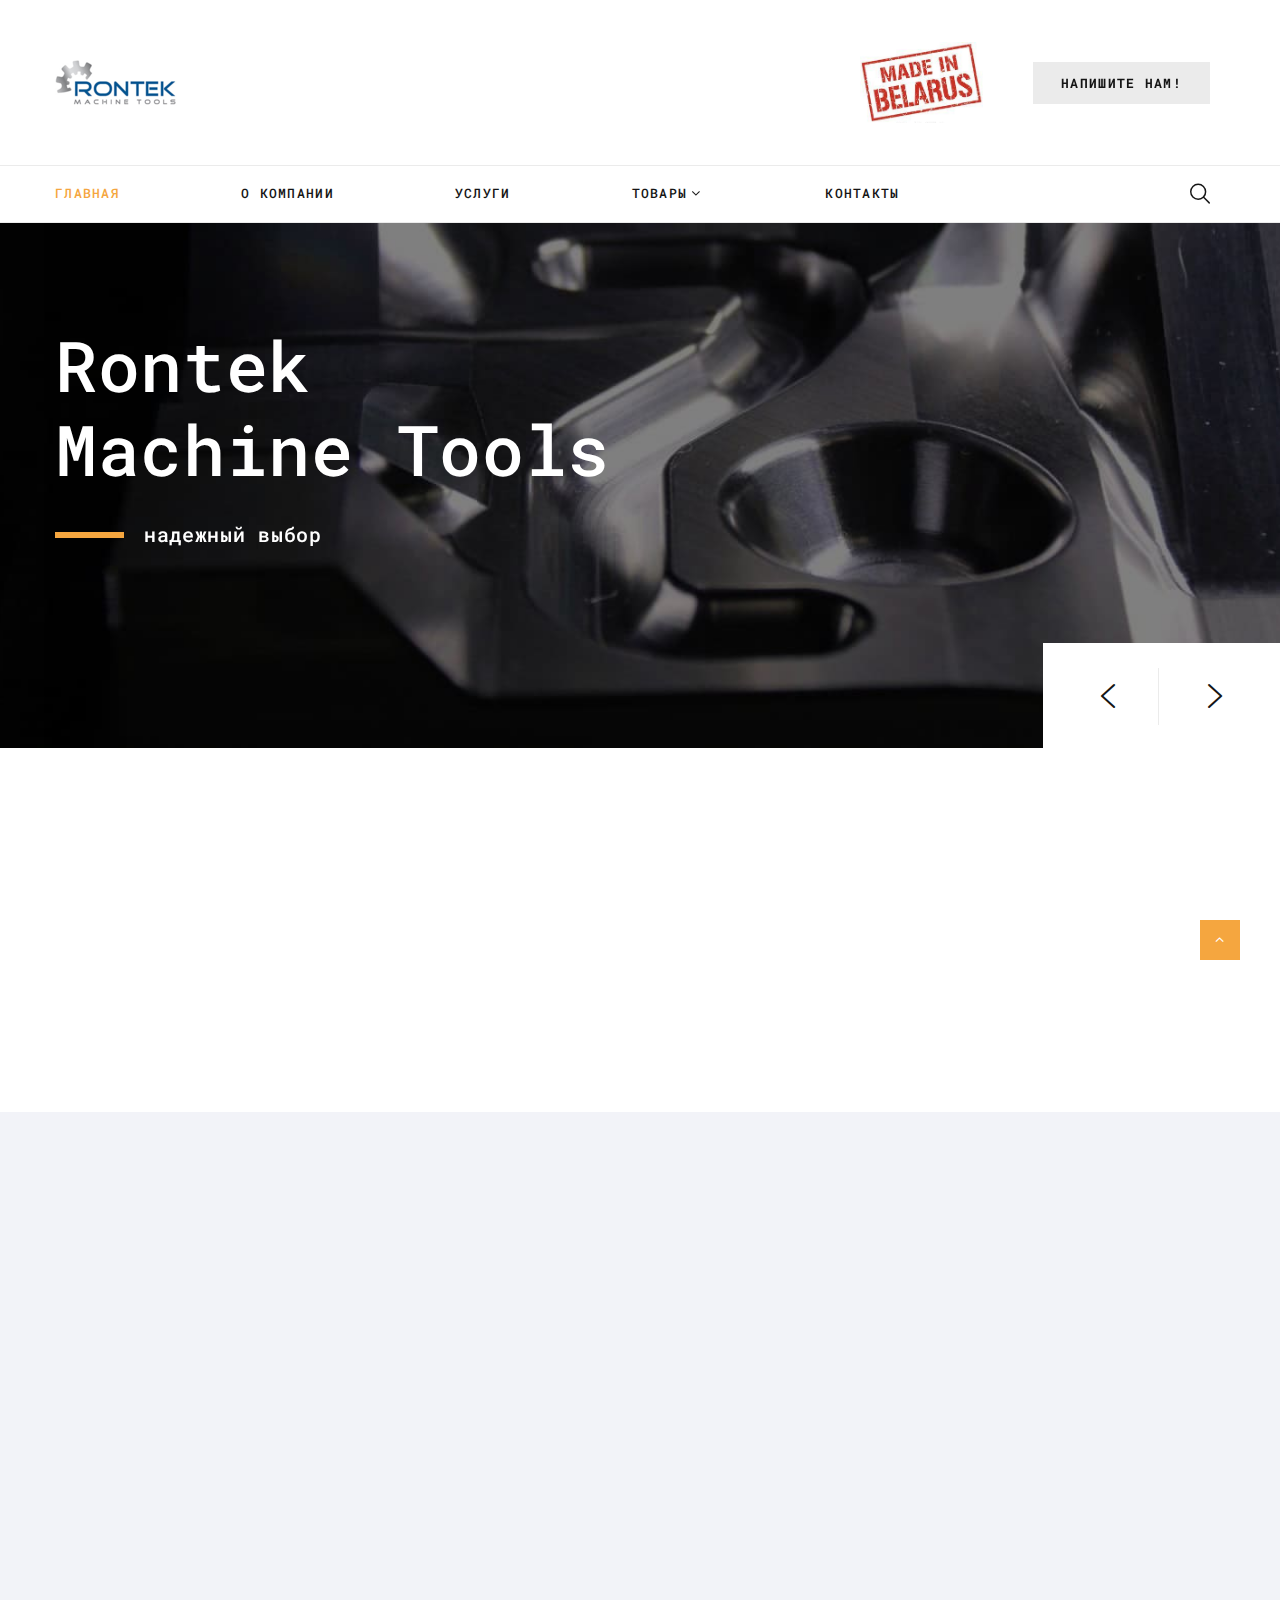
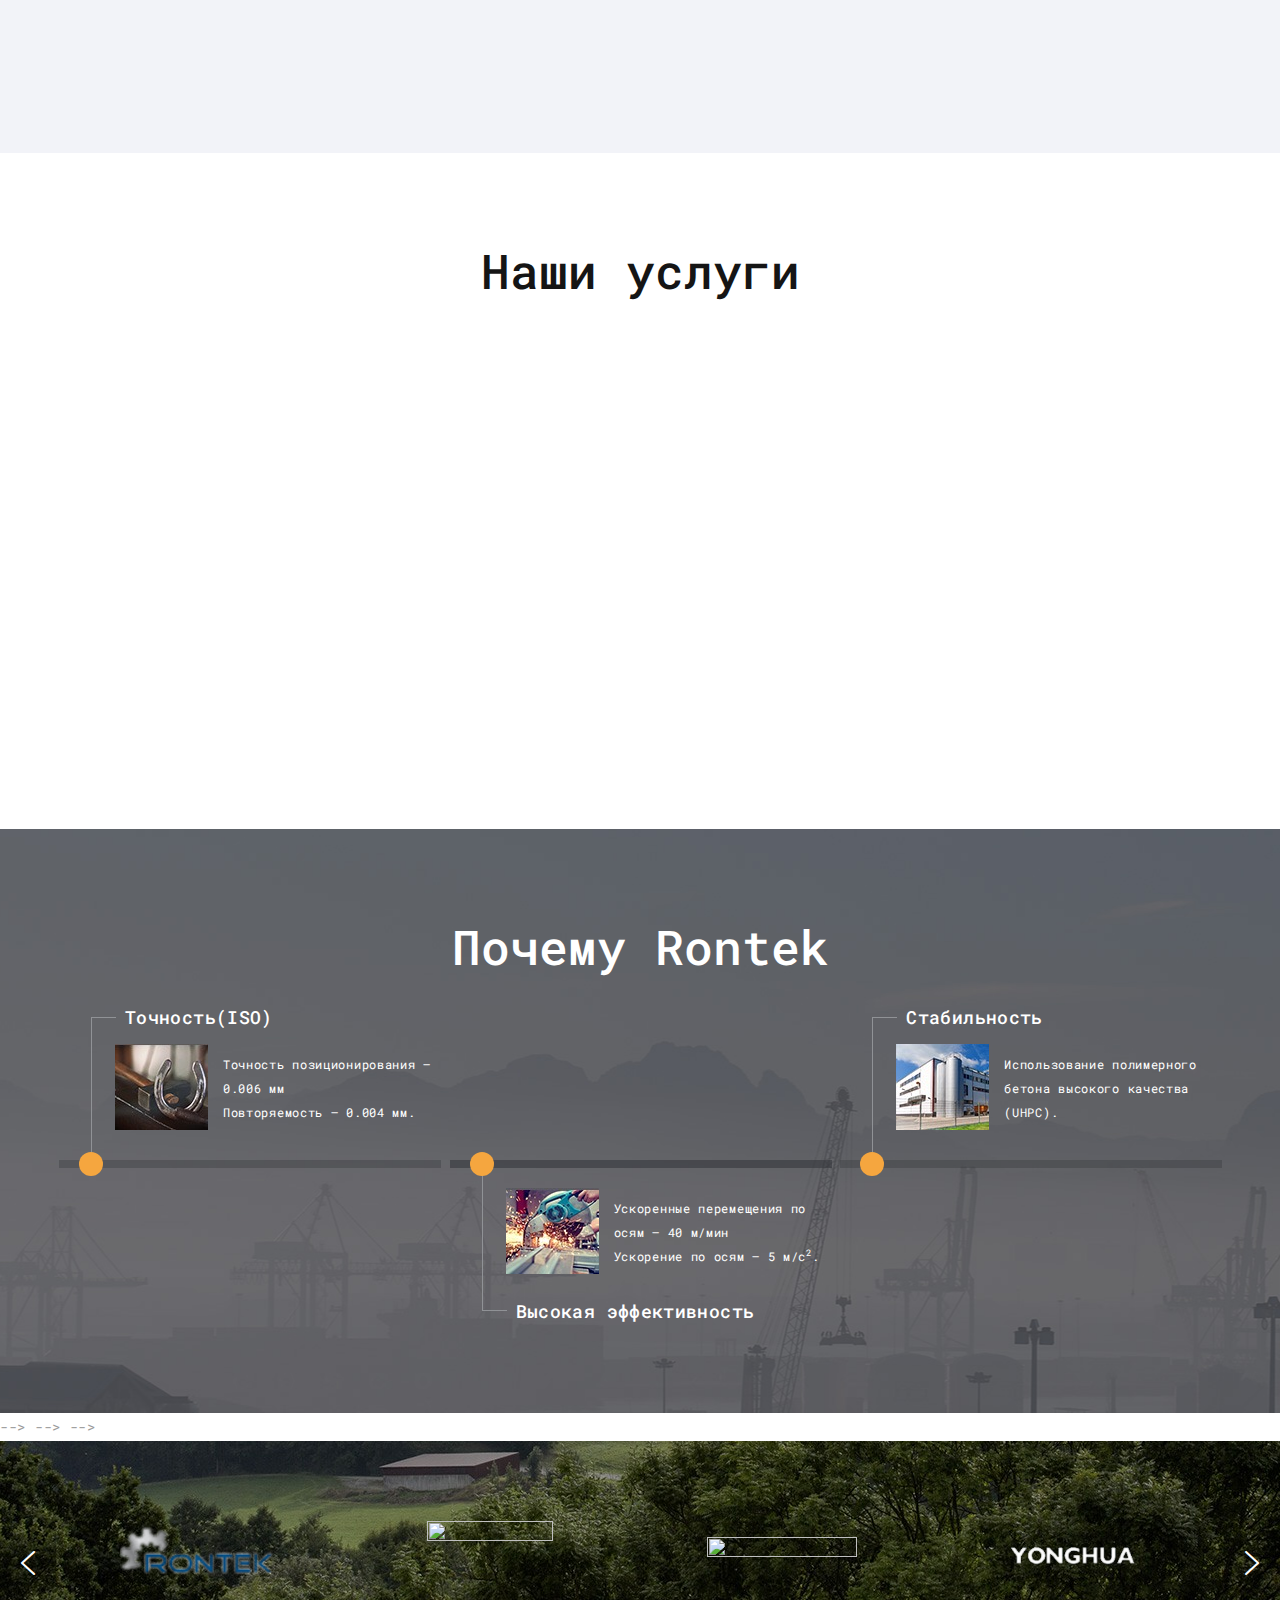
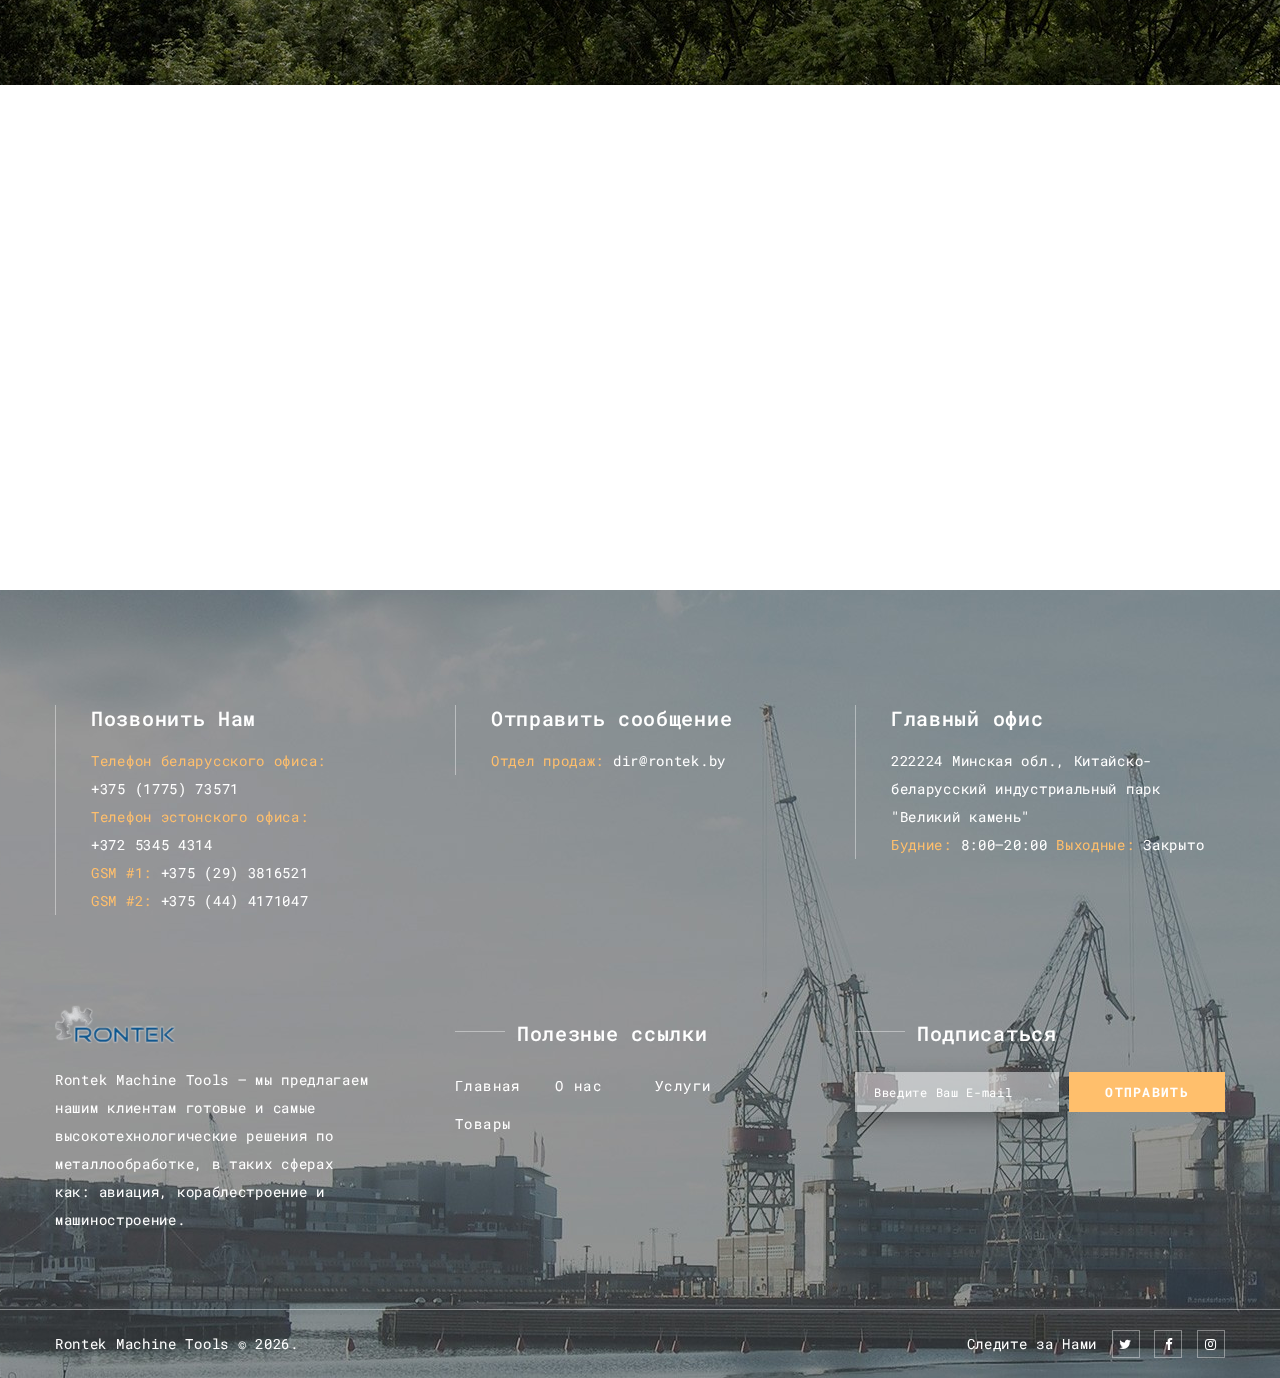
==== commit fa715ad0: "services images changed to one size" ====
--- a/index.html
+++ b/index.html
@@ -95,7 +95,7 @@
                       <!-- RD Navbar Dropdown-->
                       <ul class="rd-navbar-dropdown">
                           <li>
-                              <a href="">Rontek</a>
+                              <a href="products.html">Rontek</a>
                               <ul class="rd-navbar-dropdown">
                                   <li><a href="HY-GMC.html">HY-GMC</a></li>
                                   <li><a href="HY-VMC.html">HY-VMC</a></li>
@@ -176,7 +176,7 @@
         <div class="swiper-container swiper-slider swiper-slider_height-1" data-loop="true" data-autoplay="false" data-simulate-touch="false" data-additional-slides="0" data-custom-prev="#swiper-prev" data-custom-next="#swiper-next" data-custom-slide-effect="interLeaveEffect">
           <div class="swiper-wrapper">
             <div class="swiper-slide bg-gray-dark">
-              <div class="slide-inner" style="background-image: url(images/Header-1.jpg);">
+                <div class="slide-inner" style="background-image: url(images/newHeader-1.jpg); background-position: bottom;">
                 <div class="swiper-slide-caption">
                   <div class="shell">
                     <h1 data-caption-animate="fadeInUpSmall">Rontek <br> Machine Tools</h1>
@@ -188,7 +188,7 @@
               </div>
             </div>
             <div class="swiper-slide bg-gray-dark">
-              <div class="slide-inner" style="background-image: url(images/Header-2.jpg);">
+                <div class="slide-inner" style="background-image: url(images/newHeader-3.jpg); background-position: top;">
                 <div class="swiper-slide-caption">
                   <div class="shell">
                     <h1 data-caption-animate="fadeInUpSmall">Высокотехнологичные <br> Решения</h1>
@@ -200,7 +200,7 @@
               </div>
             </div>
             <div class="swiper-slide bg-gray-dark">
-              <div class="slide-inner" style="background-image: url(images/Header-3.jpg);">
+                <div class="slide-inner" style="background-image: url(images/Header-3.jpg); background-position: top;">
                 <div class="swiper-slide-caption">
                   <div class="shell">
                     <h1 data-caption-animate="fadeInUpSmall">Индивидуальный <br> Подход</h1>
@@ -315,7 +315,7 @@
           <!-- Owl Carousel-->
           <div class="owl-carousel owl-carousel_style-2 wow fadeIn" data-items="1" data-sm-items="2" data-md-items="3" data-lg-items="4" data-dots="true" data-nav="true" data-loop="true" data-stage-padding="0" data-sm-stage-padding="20" data-md-stage-padding="0" data-sm-margin="15" data-lg-margin="0" data-mouse-drag="false">
             <div class="thumb-janez">
-              <figure class="thumb-janez__image-wrap"><img src="images/production.jpg" alt="" width="481" height="383"/>
+              <figure class="thumb-janez__image-wrap"><img src="images/production-main.jpg" alt="" width="481" height="383"/>
               </figure>
               <div class="thumb-janez__content bg-gray-dark">
                 <div class="thumb-janez__content-inner">
@@ -325,12 +325,12 @@
               </div>
             </div>
             <div class="thumb-janez">
-              <figure class="thumb-janez__image-wrap"><img src="images/service.jpg" alt="" width="481" height="383"/>
+              <figure class="thumb-janez__image-wrap"><img src="images/service-main.jpg" alt="" width="481" height="383"/>
               </figure>
               <div class="thumb-janez__content bg-gray-dark">
                 <div class="thumb-janez__content-inner">
                   <h5><a href="#">Сервис станков</a></h5>
-                  <p>Наша компания предоставляет лучший сервис произведенной продукции.</p><a class="button button-xs button-darker" href="#">Подробнее</a>
+                  <p>Наша компания предоставляет лучший сервис произведенной продукции.</p><a class="button button-xs button-darker" href="production.html">Подробнее</a>
                 </div>
               </div>
             </div>
@@ -345,7 +345,7 @@
               </div>
             </div>
             <div class="thumb-janez">
-              <figure class="thumb-janez__image-wrap"><img src="images/individual.jpeg" alt="" width="480" height="383"/>
+              <figure class="thumb-janez__image-wrap"><img src="images/individual-main.jpg" alt="" width="480" height="383"/>
               </figure>
               <div class="thumb-janez__content bg-gray-dark">
                 <div class="thumb-janez__content-inner">
--- a/css/style.css
+++ b/css/style.css
@@ -135,7 +135,7 @@
 */
 body {
   font-family: "Roboto Mono", Monaco, Consolas, "Courier New", monospace;
-  font-size: 12px;
+  font-size: 14px;
   font-weight: 400;
   line-height: 2;
   letter-spacing: 0.05em;
@@ -2082,6 +2082,8 @@
   background-size: cover;
   background-position: center center;
 }
+
+/*!!!!!!!hover and before need!!!!!!*/
 
 @media (min-width: 992px) {
   html:not(.tablet):not(.mobile) .bg-fixed {
@@ -17785,7 +17787,7 @@
     position: absolute;
     top: 0;
     right: 0;
-    bottom: 0;
+    bottom: 100;
     left: 0;
     z-index: 0;
     background: linear-gradient(to top, rgba(179, 182, 200, 0.3) 20%, rgba(255, 255, 255, 0));
@@ -17966,6 +17968,7 @@
   background-repeat: no-repeat;
   background-size: cover;
   min-height: inherit;
+  background-position: center;
 }
 
 .swiper-slide .swiper-slide-caption {
